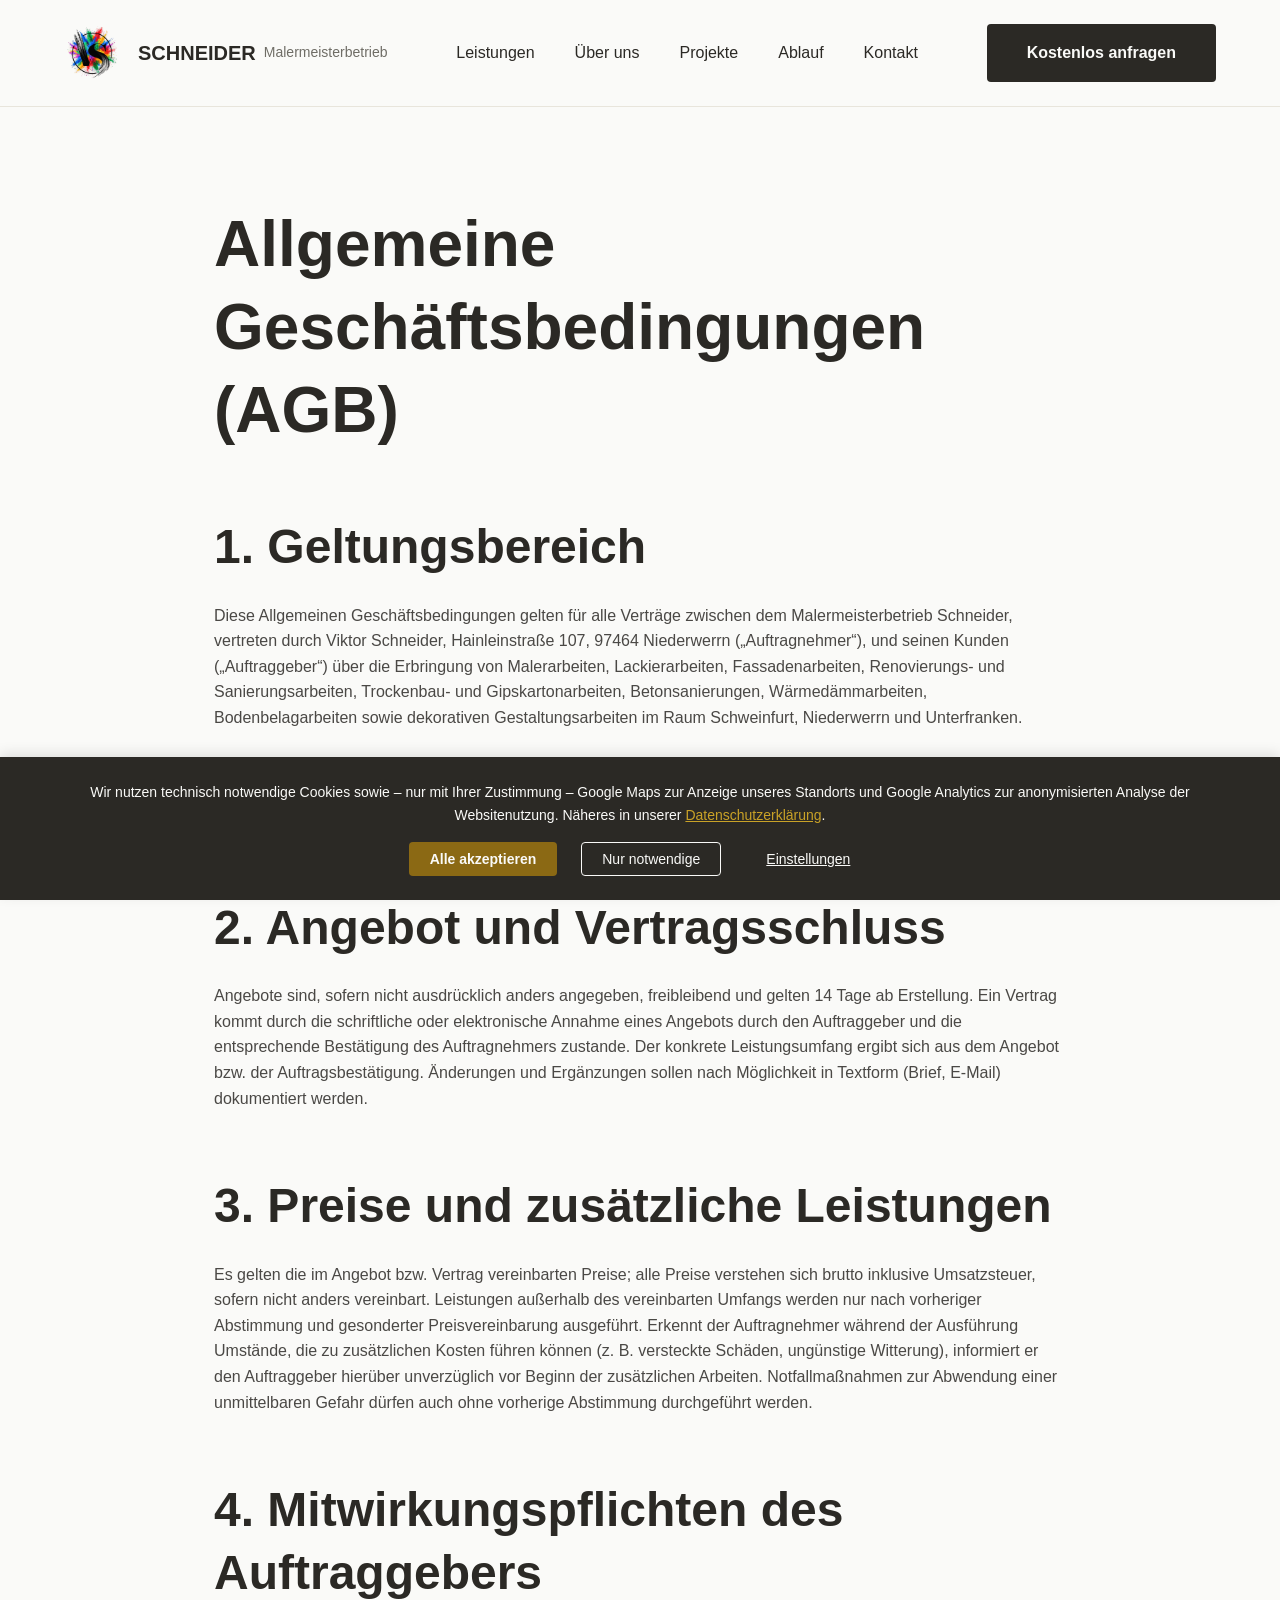
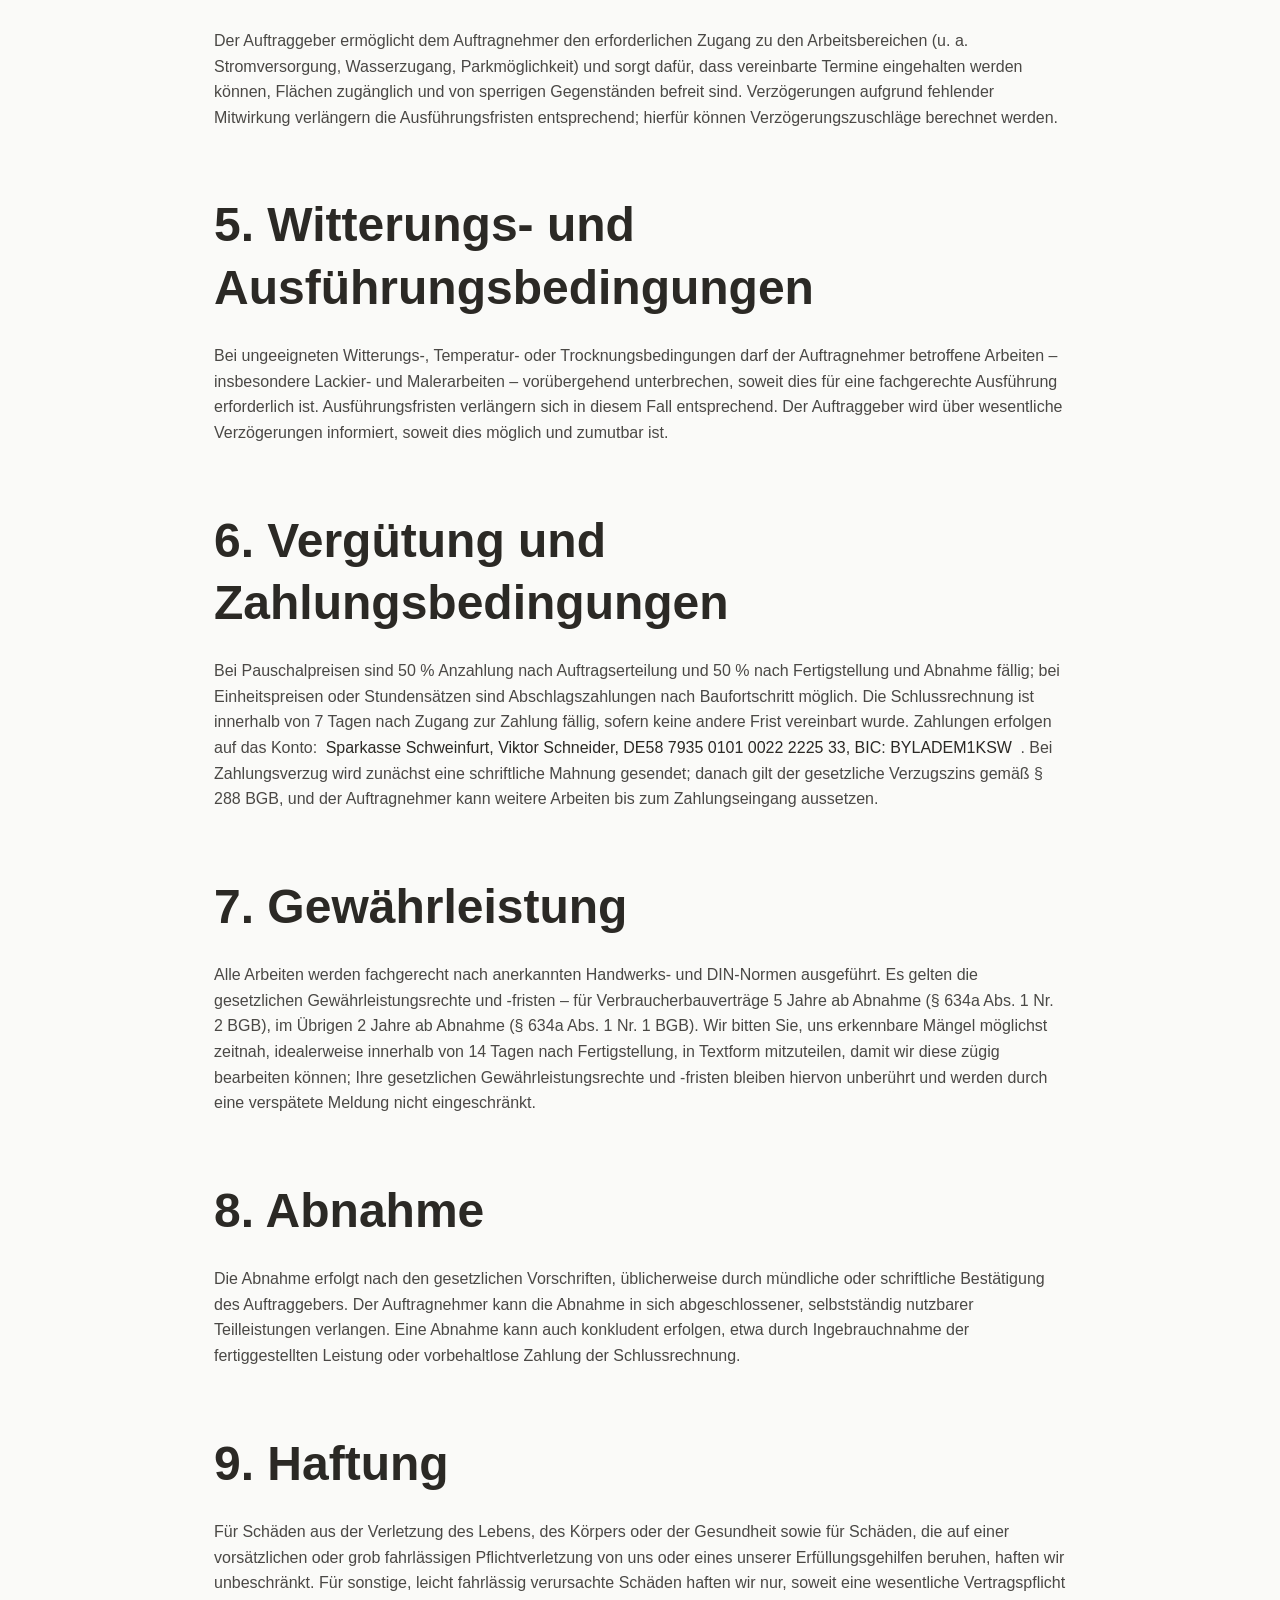
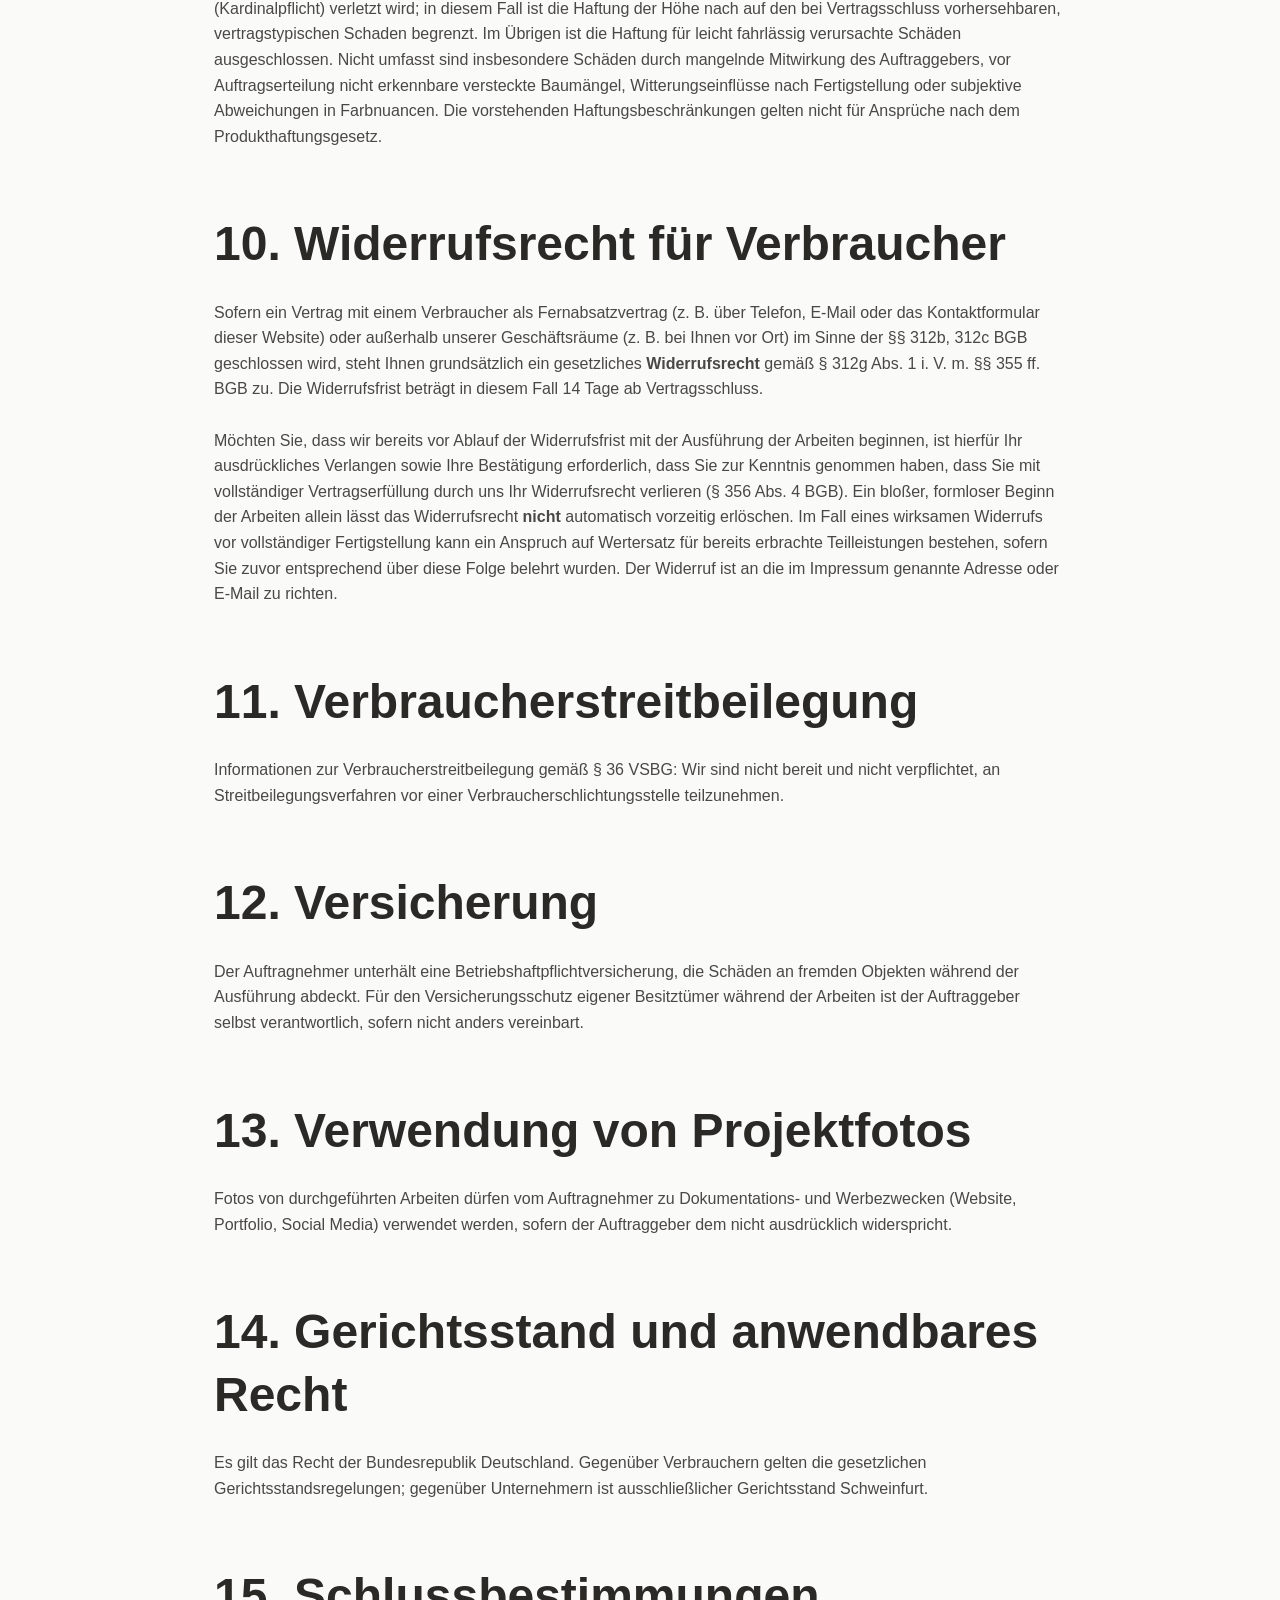
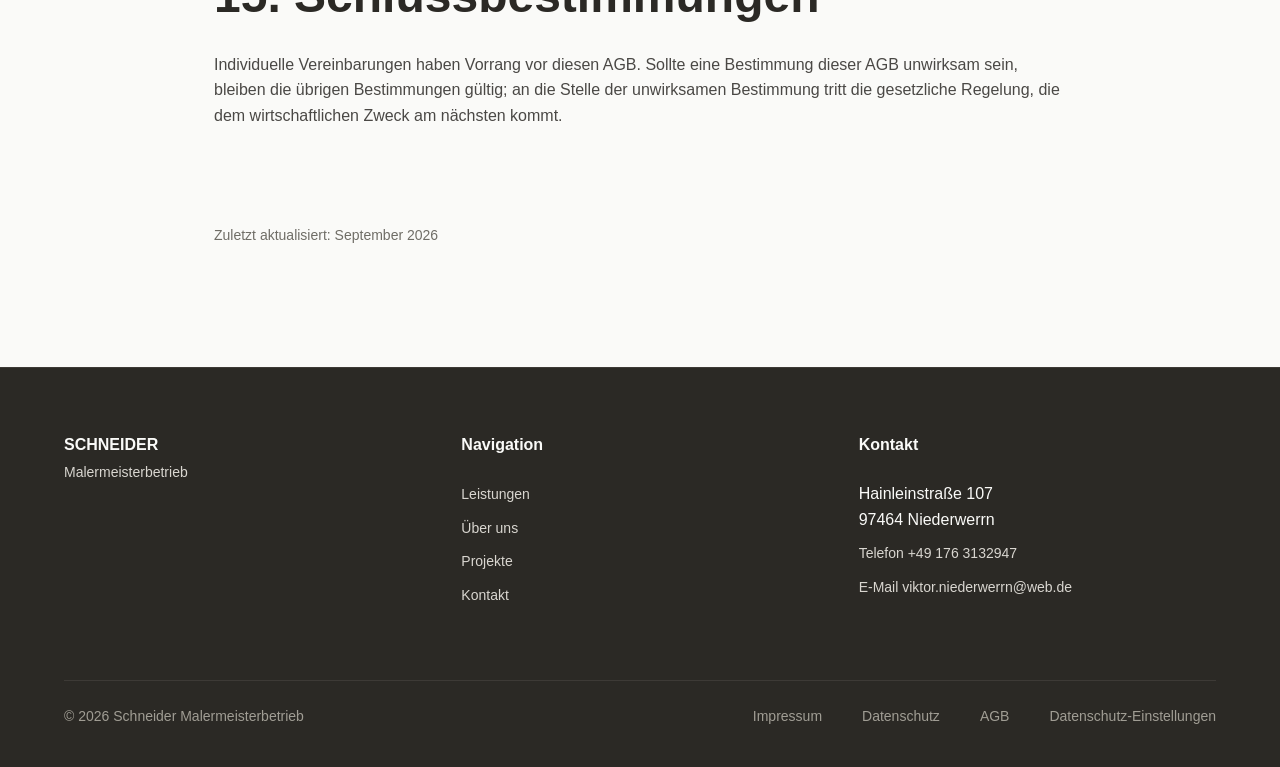
==== agb.html @ 645c7f22 "Add files via upload" ====
<!DOCTYPE html>
<html lang="de">
<head>
    <meta charset="UTF-8">
    <meta name="viewport" content="width=device-width, initial-scale=1.0">
    <title>Allgemeine Geschäftsbedingungen (AGB) – Malermeisterbetrieb Schneider</title>
    <meta name="description" content="Allgemeine Geschäftsbedingungen (AGB) des Malermeisterbetriebs Schneider für Malerarbeiten und Renovierungen.">
    <meta name="robots" content="index, follow">
    <link rel="canonical" href="https://schneider-renovierungen.de/agb.html">
    <link rel="icon" type="image/png" href="images/logo.png">

    <!-- Open Graph -->
    <meta property="og:type" content="website">
    <meta property="og:locale" content="de_DE">
    <meta property="og:site_name" content="Malermeisterbetrieb Schneider">
    <meta property="og:title" content="Allgemeine Geschäftsbedingungen (AGB) – Malermeisterbetrieb Schneider">
    <meta property="og:description" content="Allgemeine Geschäftsbedingungen (AGB) des Malermeisterbetriebs Schneider für Malerarbeiten und Renovierungen.">
    <meta property="og:url" content="https://schneider-renovierungen.de/agb.html">

    <link rel="stylesheet" href="css/style.css">
    <script src="js/consent.js" defer></script>
    <script src="js/main.js" defer></script>
</head>
<body id="top">
    <a class="skip-link" href="#main">Zum Inhalt springen</a>

    <!-- COOKIE / CONSENT BANNER -->
    <section id="cookieBanner" class="cookie-banner" aria-label="Datenschutz-Hinweis" hidden>
        <div class="cookie-banner__inner">
            <p>
                Wir nutzen technisch notwendige Cookies sowie – nur mit Ihrer Zustimmung – Google Maps zur Anzeige unseres Standorts und Google Analytics zur anonymisierten Analyse der Websitenutzung. Näheres in unserer
                <a href="datenschutz.html">Datenschutzerklärung</a>.
            </p>
            <div class="cookie-banner__actions">
                <button type="button" class="consent-btn consent-btn--primary" data-consent="accept-all">Alle akzeptieren</button>
                <button type="button" class="consent-btn consent-btn--outline" data-consent="necessary">Nur notwendige</button>
                <button type="button" class="consent-btn consent-btn--link" data-consent="settings">Einstellungen</button>
            </div>
        </div>
    </section>

    <div class="scroll-progress" id="scrollProgress" aria-hidden="true"></div>

    <!-- HEADER / NAVIGATION -->
    <header class="site-header">
        <div class="container">
            <nav aria-label="Hauptnavigation">
                <a class="logo" href="index.html">
                    <img src="images/logo.png" alt="" width="56" height="56" decoding="async">
                    <span class="logo-main">SCHNEIDER</span>
                    <span class="logo-sub">Malermeisterbetrieb</span>
                </a>
                <ul class="nav-links" id="navLinks">
                    <li><a href="index.html#leistungen">Leistungen</a></li>
                    <li><a href="index.html#about">Über uns</a></li>
                    <li><a href="index.html#portfolio">Projekte</a></li>
                    <li><a href="index.html#process">Ablauf</a></li>
                    <li><a href="index.html#kontakt">Kontakt</a></li>
                </ul>
                <a class="cta-button" href="index.html#kontaktformular">Kostenlos anfragen</a>
                <button class="hamburger" type="button" aria-label="Menü öffnen" aria-expanded="false" aria-controls="navLinks">
                    <span></span>
                    <span></span>
                    <span></span>
                </button>
            </nav>
        </div>
    </header>

    <main id="main">
        <section id="agb" class="legal-page" aria-labelledby="agb-title">
                        <div class="container legal-container">
                            <h2 class="legal-title" id="agb-title">Allgemeine Geschäftsbedingungen (AGB)</h2>

                            <h3 class="legal-heading">1. Geltungsbereich</h3>
                            <p>
                                Diese Allgemeinen Geschäftsbedingungen gelten für alle Verträge zwischen dem Malermeisterbetrieb Schneider, vertreten durch Viktor Schneider, Hainleinstraße 107, 97464 Niederwerrn („Auftragnehmer“), und seinen Kunden („Auftraggeber“) über die Erbringung von Malerarbeiten, Lackierarbeiten, Fassadenarbeiten, Renovierungs- und Sanierungsarbeiten, Trockenbau- und Gipskartonarbeiten, Betonsanierungen, Wärmedämmarbeiten, Bodenbelagarbeiten sowie dekorativen Gestaltungsarbeiten im Raum Schweinfurt, Niederwerrn und Unterfranken.<br><br>
                                Individuelle Vereinbarungen im Angebot, Auftrag oder Vertrag haben Vorrang vor diesen AGB. Zwingende gesetzliche Vorschriften, insbesondere verbraucherschützende Regelungen und die besonderen Vorschriften für Verbraucherbauverträge (§§ 650i ff. BGB), bleiben unberührt.
                            </p>

                            <h3 class="legal-heading">2. Angebot und Vertragsschluss</h3>
                            <p>
                                Angebote sind, sofern nicht ausdrücklich anders angegeben, freibleibend und gelten 14 Tage ab Erstellung. Ein Vertrag kommt durch die schriftliche oder elektronische Annahme eines Angebots durch den Auftraggeber und die entsprechende Bestätigung des Auftragnehmers zustande. Der konkrete Leistungsumfang ergibt sich aus dem Angebot bzw. der Auftragsbestätigung. Änderungen und Ergänzungen sollen nach Möglichkeit in Textform (Brief, E-Mail) dokumentiert werden.
                            </p>

                            <h3 class="legal-heading">3. Preise und zusätzliche Leistungen</h3>
                            <p>
                                Es gelten die im Angebot bzw. Vertrag vereinbarten Preise; alle Preise verstehen sich brutto inklusive Umsatzsteuer, sofern nicht anders vereinbart. Leistungen außerhalb des vereinbarten Umfangs werden nur nach vorheriger Abstimmung und gesonderter Preisvereinbarung ausgeführt. Erkennt der Auftragnehmer während der Ausführung Umstände, die zu zusätzlichen Kosten führen können (z. B. versteckte Schäden, ungünstige Witterung), informiert er den Auftraggeber hierüber unverzüglich vor Beginn der zusätzlichen Arbeiten. Notfallmaßnahmen zur Abwendung einer unmittelbaren Gefahr dürfen auch ohne vorherige Abstimmung durchgeführt werden.
                            </p>

                            <h3 class="legal-heading">4. Mitwirkungspflichten des Auftraggebers</h3>
                            <p>
                                Der Auftraggeber ermöglicht dem Auftragnehmer den erforderlichen Zugang zu den Arbeitsbereichen (u. a. Stromversorgung, Wasserzugang, Parkmöglichkeit) und sorgt dafür, dass vereinbarte Termine eingehalten werden können, Flächen zugänglich und von sperrigen Gegenständen befreit sind. Verzögerungen aufgrund fehlender Mitwirkung verlängern die Ausführungsfristen entsprechend; hierfür können Verzögerungszuschläge berechnet werden.
                            </p>

                            <h3 class="legal-heading">5. Witterungs- und Ausführungsbedingungen</h3>
                            <p>
                                Bei ungeeigneten Witterungs-, Temperatur- oder Trocknungsbedingungen darf der Auftragnehmer betroffene Arbeiten – insbesondere Lackier- und Malerarbeiten – vorübergehend unterbrechen, soweit dies für eine fachgerechte Ausführung erforderlich ist. Ausführungsfristen verlängern sich in diesem Fall entsprechend. Der Auftraggeber wird über wesentliche Verzögerungen informiert, soweit dies möglich und zumutbar ist.
                            </p>

                            <h3 class="legal-heading">6. Vergütung und Zahlungsbedingungen</h3>
                            <p>
                                Bei Pauschalpreisen sind 50 % Anzahlung nach Auftragserteilung und 50 % nach Fertigstellung und Abnahme fällig; bei Einheitspreisen oder Stundensätzen sind Abschlagszahlungen nach Baufortschritt möglich. Die Schlussrechnung ist innerhalb von 7 Tagen nach Zugang zur Zahlung fällig, sofern keine andere Frist vereinbart wurde. Zahlungen erfolgen auf das Konto: <span class="legal-fill"> Sparkasse Schweinfurt, Viktor Schneider, DE58 7935 0101 0022 2225 33, BIC: BYLADEM1KSW </span>. Bei Zahlungsverzug wird zunächst eine schriftliche Mahnung gesendet; danach gilt der gesetzliche Verzugszins gemäß § 288 BGB, und der Auftragnehmer kann weitere Arbeiten bis zum Zahlungseingang aussetzen.
                            </p>

                            <h3 class="legal-heading">7. Gewährleistung</h3>
                            <p>
                                Alle Arbeiten werden fachgerecht nach anerkannten Handwerks- und DIN-Normen ausgeführt. Es gelten die gesetzlichen Gewährleistungsrechte und -fristen – für Verbraucherbauverträge 5 Jahre ab Abnahme (§ 634a Abs. 1 Nr. 2 BGB), im Übrigen 2 Jahre ab Abnahme (§ 634a Abs. 1 Nr. 1 BGB). Wir bitten Sie, uns erkennbare Mängel möglichst zeitnah, idealerweise innerhalb von 14 Tagen nach Fertigstellung, in Textform mitzuteilen, damit wir diese zügig bearbeiten können; Ihre gesetzlichen Gewährleistungsrechte und -fristen bleiben hiervon unberührt und werden durch eine verspätete Meldung nicht eingeschränkt.
                            </p>

                            <h3 class="legal-heading">8. Abnahme</h3>
                            <p>
                                Die Abnahme erfolgt nach den gesetzlichen Vorschriften, üblicherweise durch mündliche oder schriftliche Bestätigung des Auftraggebers. Der Auftragnehmer kann die Abnahme in sich abgeschlossener, selbstständig nutzbarer Teilleistungen verlangen. Eine Abnahme kann auch konkludent erfolgen, etwa durch Ingebrauchnahme der fertiggestellten Leistung oder vorbehaltlose Zahlung der Schlussrechnung.
                            </p>

                            <h3 class="legal-heading">9. Haftung</h3>
                            <p>
                                Für Schäden aus der Verletzung des Lebens, des Körpers oder der Gesundheit sowie für Schäden, die auf einer vorsätzlichen oder grob fahrlässigen Pflichtverletzung von uns oder eines unserer Erfüllungsgehilfen beruhen, haften wir unbeschränkt. Für sonstige, leicht fahrlässig verursachte Schäden haften wir nur, soweit eine wesentliche Vertragspflicht (Kardinalpflicht) verletzt wird; in diesem Fall ist die Haftung der Höhe nach auf den bei Vertragsschluss vorhersehbaren, vertragstypischen Schaden begrenzt. Im Übrigen ist die Haftung für leicht fahrlässig verursachte Schäden ausgeschlossen. Nicht umfasst sind insbesondere Schäden durch mangelnde Mitwirkung des Auftraggebers, vor Auftragserteilung nicht erkennbare versteckte Baumängel, Witterungseinflüsse nach Fertigstellung oder subjektive Abweichungen in Farbnuancen. Die vorstehenden Haftungsbeschränkungen gelten nicht für Ansprüche nach dem Produkthaftungsgesetz.
                            </p>

                            <h3 class="legal-heading">10. Widerrufsrecht für Verbraucher</h3>
                            <p>
                                Sofern ein Vertrag mit einem Verbraucher als Fernabsatzvertrag (z. B. über Telefon, E-Mail oder das Kontaktformular dieser Website) oder außerhalb unserer Geschäftsräume (z. B. bei Ihnen vor Ort) im Sinne der §§ 312b, 312c BGB geschlossen wird, steht Ihnen grundsätzlich ein gesetzliches <strong>Widerrufsrecht</strong> gemäß § 312g Abs. 1 i. V. m. §§ 355 ff. BGB zu. Die Widerrufsfrist beträgt in diesem Fall 14 Tage ab Vertragsschluss.<br><br>
                                Möchten Sie, dass wir bereits vor Ablauf der Widerrufsfrist mit der Ausführung der Arbeiten beginnen, ist hierfür Ihr ausdrückliches Verlangen sowie Ihre Bestätigung erforderlich, dass Sie zur Kenntnis genommen haben, dass Sie mit vollständiger Vertragserfüllung durch uns Ihr Widerrufsrecht verlieren (§ 356 Abs. 4 BGB). Ein bloßer, formloser Beginn der Arbeiten allein lässt das Widerrufsrecht <strong>nicht</strong> automatisch vorzeitig erlöschen. Im Fall eines wirksamen Widerrufs vor vollständiger Fertigstellung kann ein Anspruch auf Wertersatz für bereits erbrachte Teilleistungen bestehen, sofern Sie zuvor entsprechend über diese Folge belehrt wurden. Der Widerruf ist an die im Impressum genannte Adresse oder E-Mail zu richten.
                            </p>

                            <h3 class="legal-heading">11. Verbraucherstreitbeilegung</h3>
                            <p>
                                Informationen zur Verbraucherstreitbeilegung gemäß § 36 VSBG: Wir sind nicht bereit und nicht verpflichtet, an Streitbeilegungsverfahren vor einer Verbraucherschlichtungsstelle teilzunehmen.
                            </p>

                            <h3 class="legal-heading">12. Versicherung</h3>
                            <p>
                                Der Auftragnehmer unterhält eine Betriebshaftpflichtversicherung, die Schäden an fremden Objekten während der Ausführung abdeckt. Für den Versicherungsschutz eigener Besitztümer während der Arbeiten ist der Auftraggeber selbst verantwortlich, sofern nicht anders vereinbart.
                            </p>

                            <h3 class="legal-heading">13. Verwendung von Projektfotos</h3>
                            <p>
                                Fotos von durchgeführten Arbeiten dürfen vom Auftragnehmer zu Dokumentations- und Werbezwecken (Website, Portfolio, Social Media) verwendet werden, sofern der Auftraggeber dem nicht ausdrücklich widerspricht.
                            </p>

                            <h3 class="legal-heading">14. Gerichtsstand und anwendbares Recht</h3>
                            <p>
                                Es gilt das Recht der Bundesrepublik Deutschland. Gegenüber Verbrauchern gelten die gesetzlichen Gerichtsstandsregelungen; gegenüber Unternehmern ist ausschließlicher Gerichtsstand Schweinfurt.
                            </p>

                            <h3 class="legal-heading">15. Schlussbestimmungen</h3>
                            <p>
                                Individuelle Vereinbarungen haben Vorrang vor diesen AGB. Sollte eine Bestimmung dieser AGB unwirksam sein, bleiben die übrigen Bestimmungen gültig; an die Stelle der unwirksamen Bestimmung tritt die gesetzliche Regelung, die dem wirtschaftlichen Zweck am nächsten kommt.
                            </p>

                            <p class="legal-updated">
                                Zuletzt aktualisiert: September 2026
                            </p>
                        </div>
        </section>
    </main>

    <!-- FOOTER -->
    <footer class="site-footer">
        <div class="container">
            <div class="footer-content">
                <div class="footer-section">
                    <div class="footer-brand">
                        <div class="footer-brand-name">SCHNEIDER</div>
                        <div class="footer-brand-sub">Malermeisterbetrieb</div>
                    </div>
                </div>
                <nav class="footer-section" aria-label="Footer-Navigation">
                    <h3 class="footer-heading">Navigation</h3>
                    <ul>
                        <li><a href="index.html#leistungen">Leistungen</a></li>
                        <li><a href="index.html#about">Über uns</a></li>
                        <li><a href="index.html#portfolio">Projekte</a></li>
                        <li><a href="index.html#kontakt">Kontakt</a></li>
                    </ul>
                </nav>
                <div class="footer-section">
                    <h3 class="footer-heading">Kontakt</h3>
                    <ul>
                        <li>Hainleinstraße 107<br>97464 Niederwerrn</li>
                        <li><a href="tel:+491763132947">Telefon +49 176 3132947</a></li>
                        <li><a href="mailto:viktor.niederwerrn@web.de">E-Mail viktor.niederwerrn@web.de</a></li>
                    </ul>
                </div>
            </div>
            <div class="footer-bottom">
                <div>&copy; <span data-year>2026</span> Schneider Malermeisterbetrieb</div>
                <div class="footer-links">
                    <a href="impressum.html">Impressum</a>
                    <a href="datenschutz.html">Datenschutz</a>
                    <a href="agb.html" aria-current="page">AGB</a>
                    <button type="button" class="footer-link-btn" data-consent="settings">Datenschutz-Einstellungen</button>
                </div>
            </div>
        </div>
    </footer>

    <!-- MOBILE STICKY CTA -->
    <div class="mobile-sticky-cta">
        <a class="btn-primary" href="tel:+491763132947">☎ Anrufen</a>
        <a class="btn-secondary" href="index.html#kontaktformular">Anfragen</a>
    </div>

    <dialog id="consentSettings" class="consent-dialog" aria-labelledby="consentSettingsTitle">
        <h2 id="consentSettingsTitle" class="dialog-title">Datenschutz-Einstellungen</h2>
        <p>Hier können Sie festlegen, welche Dienste diese Website laden darf. Notwendige Cookies sind für den Betrieb der Website erforderlich und können nicht deaktiviert werden.</p>

        <label class="consent-row">
            <span>
                <strong>Notwendig</strong>
                <span class="consent-row-desc">Für den Betrieb der Website erforderlich.</span>
            </span>
            <input type="checkbox" checked disabled>
        </label>

        <label class="consent-row">
            <span>
                <strong>Google Maps</strong>
                <span class="consent-row-desc">Zeigt eine interaktive Karte an; überträgt Daten an Google.</span>
            </span>
            <input type="checkbox" id="consentMapsCheckbox">
        </label>

        <label class="consent-row">
            <span>
                <strong>Google Analytics</strong>
                <span class="consent-row-desc">Anonymisierte Statistik zur Websitenutzung; überträgt Daten an Google.</span>
            </span>
            <input type="checkbox" id="consentAnalyticsCheckbox">
        </label>

        <div class="dialog-actions">
            <button type="button" class="consent-btn consent-btn--ghost" data-consent="cancel">Abbrechen</button>
            <button type="button" class="consent-btn consent-btn--primary" data-consent="save">Auswahl speichern</button>
        </div>
    </dialog>
</body>
</html>
---- css/style.css ----
/* ==========================================================================
   Malermeisterbetrieb Schneider — style.css

   1  Design tokens
   2  Base / reset
   3  Layout & utilities
   4  Buttons
   5  Header & navigation
   6  Sections (hero → faq)
   7  Contact form
   8  Consent banner, dialogs (consent + legal)
   9  Footer & mobile CTA
   10 Motion (keyframes, scroll reveal)
   11 Responsive: 1024 → 768 → 600 → 380
   12 Reduced motion
   ========================================================================== */


/* 1 — DESIGN TOKENS
   ========================================================================== */

:root {
    /* Colors */
    --color-white: #FAFAF8;
    --color-off-white: #F5F3F0;
    --color-beige: #E8E5DC;
    --color-gray-light: #D9D6D0;
    --color-gray-medium: #6F6D66;      /* was #8B8980 — darkened for WCAG AA (4.5:1) */
    --color-gray-on-dark: #A09D94;     /* secondary text on anthracite (AA) */
    --color-gray-dark: #4A4845;
    --color-anthracite: #2B2925;
    --color-accent: #8B6914;
    --color-accent-light: #C9A227;     /* accent on dark backgrounds (AA) */
    --accent-rgb: 184, 134, 11;        /* tint overlays / glows */
    --color-text: #2B2925;
    --color-text-light: #4A4845;
    --color-border: #E8E5DC;
    --color-error: #B00020;

    /* Typography */
    --font-primary: -apple-system, BlinkMacSystemFont, "Segoe UI", "Roboto", "Oxygen", "Ubuntu", "Cantarell", "Fira Sans", "Droid Sans", "Helvetica Neue", sans-serif;
    --font-size-base: 16px;
    --font-size-xs: 12px;
    --font-size-sm: 14px;
    --font-size-md: 18px;
    --font-size-lg: 20px;
    --font-size-xl: 24px;
    /* Fluid sizes (replace the former per-breakpoint h1/h2/h3 patches) */
    --fs-hero:  clamp(22px, 6.5vw - 2px, 64px);
    --fs-title: clamp(1.5rem, 0.2rem + 5.6vw, 4rem);
    --fs-h2:    clamp(1.25rem, 0.3rem + 4.1vw, 3rem);
    --fs-h3:    clamp(1rem, 0.52rem + 2vw, 1.5rem);
    --line-height-tight: 1.3;
    --line-height-normal: 1.6;
    --line-height-relaxed: 1.8;

    /* Spacing */
    --spacing-xs: 8px;
    --spacing-sm: 16px;
    --spacing-md: 24px;
    --spacing-lg: 40px;
    --spacing-xl: 64px;
    --spacing-2xl: 96px;

    /* Shadows, radius, motion */
    --shadow-sm: 0 2px 8px rgba(43, 41, 37, 0.08);
    --shadow-md: 0 4px 16px rgba(43, 41, 37, 0.12);
    --shadow-lg: 0 8px 32px rgba(43, 41, 37, 0.15);
    --radius: 4px;
    --ease-spring: cubic-bezier(0.34, 1.56, 0.64, 1);

    /* Layers */
    --z-sticky-cta: 999;
    --z-header: 1000;
    --z-progress: 1001;
    --z-banner: 1002;

    /* Height of the sticky header when anchors are followed */
    --header-offset: 96px;
}


/* 2 — BASE / RESET
   ========================================================================== */

* {
    margin: 0;
    padding: 0;
    box-sizing: border-box;
}

html {
    scroll-behavior: smooth;                 /* all in-page anchors — no JS needed */
    scroll-padding-top: var(--header-offset);
}

/* Lock page scroll while any modal dialog is open */
html:has(dialog[open]) {
    overflow: hidden;
}

[hidden] {
    display: none !important;
}

body {
    font-family: var(--font-primary);
    font-size: var(--font-size-base);
    line-height: var(--line-height-normal);
    color: var(--color-text);
    background-color: var(--color-white);
    -webkit-font-smoothing: antialiased;
    -moz-osx-font-smoothing: grayscale;
}

a {
    color: inherit;
    text-decoration: none;
    transition: color 0.3s ease;
}

button {
    font-family: var(--font-primary);
    cursor: pointer;
    border: none;
    background: none;
}

/* Keyboard focus only (replaces the old JS focus-outline handlers) */
:focus-visible {
    outline: 2px solid var(--color-accent);
    outline-offset: 2px;
}

.section.dark :focus-visible,
.cookie-banner :focus-visible,
.site-footer :focus-visible {
    outline-color: var(--color-accent-light);
}

.skip-link {
    position: absolute;
    top: -100px;
    left: var(--spacing-sm);
    z-index: 2000;
    padding: 8px 16px;
    border-radius: var(--radius);
    background: var(--color-anthracite);
    color: var(--color-white);
}

.skip-link:focus {
    top: var(--spacing-sm);
}


/* 3 — LAYOUT & UTILITIES
   ========================================================================== */

.container {
    max-width: 1200px;
    margin: 0 auto;
    padding: 0 var(--spacing-md);
}

.section {
    padding: var(--spacing-2xl) 0;
}

.section.dark {
    background-color: var(--color-anthracite);
    color: var(--color-white);
}

.section.light-gray {
    background-color: var(--color-off-white);
}

.section-header {
    max-width: 700px;
    margin: 0 auto var(--spacing-2xl);
    text-align: center;
}

.section-header--full {
    max-width: none;
}

.eyebrow {
    display: block;
    margin-bottom: var(--spacing-md);
    font-size: var(--font-size-sm);
    font-weight: 600;
    letter-spacing: 1.5px;
    text-transform: uppercase;
    color: var(--color-gray-medium);
}

h1, h2, h3 {
    margin-bottom: var(--spacing-md);
    font-weight: 700;
    line-height: var(--line-height-tight);
}

h1 { font-size: var(--fs-title); }
h2 { font-size: var(--fs-h2); }
h3 { font-size: var(--fs-h3); }

p {
    margin-bottom: var(--spacing-md);
    color: var(--color-text-light);
}

/* Screenreader-only text */
.visually-hidden {
    position: absolute;
    width: 1px;
    height: 1px;
    margin: -1px;
    padding: 0;
    overflow: hidden;
    clip: rect(0, 0, 0, 0);
    white-space: nowrap;
    border: 0;
}

.form-checkbox a,
.form-info a,
.map-consent a {
    text-decoration: underline;
    text-underline-offset: 2px;
}


/* 4 — BUTTONS
   ========================================================================== */

.btn-primary,
.btn-secondary,
.cta-button,
.form-button {
    display: inline-block;
    border-radius: var(--radius);
    font-size: var(--font-size-base);
    font-weight: 600;
    white-space: nowrap;
    transition: background-color 0.3s ease, color 0.3s ease, border-color 0.3s ease,
                box-shadow 0.3s ease, transform 0.3s ease;
}

.btn-primary,
.btn-secondary {
    padding: 14px 40px;
    overflow: hidden;                        /* keeps the original line-box spacing below inline buttons */
    white-space: normal;
}

.btn-primary,
.cta-button,
.form-button {
    background-color: var(--color-anthracite);
    color: var(--color-white);
}

.btn-primary {
    box-shadow: var(--shadow-md);
}

.btn-primary:hover {
    background-color: var(--color-gray-dark);
    box-shadow: var(--shadow-lg);
    transform: translateY(-2px);
}

.btn-secondary {
    border: 2px solid var(--color-text);
    background-color: transparent;
    color: var(--color-text);
}

.btn-secondary:hover {
    background-color: var(--color-text);
    color: var(--color-white);
}

.cta-button {
    padding: var(--spacing-sm) var(--spacing-lg);
}

.cta-button:hover,
.form-button:hover:not(:disabled) {
    background-color: var(--color-gray-dark);
    box-shadow: var(--shadow-md);
    transform: translateY(-2px);
}

/* Buttons inside the dark CTA section */
.cta-section .btn-primary {
    background-color: var(--color-accent);
    color: var(--color-white);
}

.cta-section .btn-secondary {
    border-color: var(--color-white);
    color: var(--color-white);
}

.cta-section .btn-secondary:hover {
    background-color: var(--color-white);
    color: var(--color-anthracite);
}


/* 5 — HEADER & NAVIGATION
   ========================================================================== */

.scroll-progress {
    position: fixed;
    top: 0;
    left: 0;
    z-index: var(--z-progress);
    width: 100%;
    height: 3px;
    background: var(--color-accent);
    transform: scaleX(0);
    transform-origin: left;
    pointer-events: none;
}

.site-header {
    position: sticky;
    top: 0;
    z-index: var(--z-header);
    padding: var(--spacing-md) 0;
    border-bottom: 1px solid var(--color-border);
    background-color: rgba(250, 250, 248, 0.95);
    backdrop-filter: blur(10px);
    transition: padding 0.3s ease, background-color 0.3s ease, box-shadow 0.3s ease;
    animation: slideDown 0.6s var(--ease-spring);
}

.site-header.scrolled {
    padding: var(--spacing-sm) 0;
    background-color: rgba(250, 250, 248, 0.98);
    box-shadow: var(--shadow-sm);
}

.site-header nav {
    display: flex;
    align-items: center;
    justify-content: space-between;
}

.logo {
    display: flex;
    flex: 0 0 auto;
    align-items: center;
    gap: 8px;
    font-size: var(--font-size-lg);
    font-weight: 700;
    line-height: 1.2;
    animation: slideInLeft 0.7s var(--ease-spring);
}

.logo img {
    width: 56px;
    height: 56px;
    margin-right: 10px;
    border-radius: 50%;
    object-fit: contain;
    transition: transform 0.4s var(--ease-spring);
}

.logo:hover img {
    transform: scale(1.15) rotate(5deg);
}

.logo-main {
    display: block;
    font-size: var(--font-size-lg);
    color: var(--color-text);
}

.logo-sub {
    display: block;
    font-size: var(--font-size-sm);
    font-weight: 400;
    color: var(--color-gray-medium);
}

.nav-links {
    display: flex;
    flex: 1;
    align-items: center;
    justify-content: center;
    gap: var(--spacing-lg);
    list-style: none;
}

.nav-links a {
    position: relative;
    font-weight: 500;
    color: var(--color-text);
    transition: color 0.2s ease;
}

.nav-links a:hover {
    color: var(--color-accent);
}

.nav-links a::after {
    content: '';
    position: absolute;
    bottom: -4px;
    left: 0;
    width: 0;
    height: 2px;
    background-color: var(--color-accent);
    transition: width 0.3s ease;
}

.nav-links a:hover::after {
    width: 100%;
}

.hamburger {
    display: none;
    flex-direction: column;
    justify-content: center;
    gap: 6px;
    width: 28px;
    height: 24px;
    padding: 0;
}

.hamburger span {
    width: 100%;
    height: 2px;
    border-radius: 2px;
    background-color: var(--color-text);
    transition: transform 0.3s ease, opacity 0.3s ease;
}

.hamburger[aria-expanded="true"] span:nth-child(1) { transform: translateY(8px) rotate(45deg); }
.hamburger[aria-expanded="true"] span:nth-child(2) { opacity: 0; }
.hamburger[aria-expanded="true"] span:nth-child(3) { transform: translateY(-8px) rotate(-45deg); }


/* 6 — SECTIONS
   ========================================================================== */

/* Hero */
.hero {
    position: relative;
    display: flex;
    align-items: center;
    justify-content: center;
    height: 100vh;
    height: 100svh;
    min-height: 600px;
    overflow: hidden;
    background: var(--color-white);
}

.hero-image {
    position: absolute;
    inset: 0;
    z-index: 0;
    width: 100%;
    height: 100%;
    object-fit: cover;
}

.hero::after {                               /* light tint over the photo */
    content: '';
    position: absolute;
    inset: 0;
    z-index: 0;
    background: linear-gradient(135deg, rgba(245, 243, 240, 0.4) 0%, rgba(232, 229, 220, 0.5) 100%);
}

.hero-content {
    position: relative;
    z-index: 2;
    max-width: 800px;
    margin: 0 auto;
    padding: 0 var(--spacing-md);
    text-align: center;
}

.hero .eyebrow {
    color: var(--color-accent);
}

.hero h1 {
    margin-bottom: var(--spacing-lg);
    font-size: var(--fs-hero);
    line-height: 1.2;
    color: var(--color-anthracite);
}

.hero-subheading {
    max-width: 600px;
    margin: 0 auto var(--spacing-xl);
    font-size: var(--font-size-md);
    line-height: var(--line-height-relaxed);
}

.hero-buttons {
    display: flex;
    flex-wrap: wrap;
    justify-content: center;
    gap: var(--spacing-md);
    margin-bottom: var(--spacing-xl);
}

/* Trust bar */
.trust-bar {
    padding: var(--spacing-lg) 0;
    border-bottom: 1px solid var(--color-border);
    background-color: var(--color-white);
}

.trust-bar-content {
    display: grid;
    grid-template-columns: repeat(auto-fit, minmax(150px, 1fr));
    align-items: center;
    gap: var(--spacing-md);
    text-align: center;
}

.trust-bar-item {
    font-size: var(--font-size-sm);
    font-weight: 500;
    color: var(--color-gray-medium);
}

.trust-bar-item::before {
    content: '◆';
    margin-right: 8px;
    font-size: 6px;
    color: var(--color-accent);
}

/* Intro */
.intro {
    max-width: 800px;
    margin: 0 auto;
    text-align: center;
}

.intro p {
    font-size: var(--font-size-lg);
    line-height: var(--line-height-relaxed);
}

.intro .btn-primary {
    margin-top: var(--spacing-lg);
}

/* Services */
.services-grid {
    display: grid;
    grid-template-columns: repeat(auto-fit, minmax(280px, 1fr));
    gap: var(--spacing-lg);
    margin-bottom: var(--spacing-xl);
}

.service-card {
    position: relative;
    padding: var(--spacing-lg);
    overflow: hidden;
    border: 1px solid var(--color-border);
    border-bottom: 3px solid transparent;
    border-radius: var(--radius);
    background-color: var(--color-white);
    transition: border-color 0.4s var(--ease-spring), box-shadow 0.4s var(--ease-spring);
}

.service-card::before {                      /* accent line that sweeps in on hover */
    content: '';
    position: absolute;
    bottom: 0;
    left: 0;
    width: 0;
    height: 3px;
    background: var(--color-accent);
    transition: width 0.5s var(--ease-spring);
}

.service-card:hover {
    border-color: var(--color-accent);
    box-shadow: var(--shadow-lg);
}

.service-card:hover::before {
    width: 100%;
}

.service-card p {
    font-size: var(--font-size-sm);
    line-height: var(--line-height-relaxed);
}

.services-cta {
    text-align: center;
}

/* Visual performance */
.visual-performance {
    display: grid;
    grid-template-columns: 1fr 1fr;
    align-items: center;
    gap: var(--spacing-xl);
}

.visual-performance-image,
.about-image {
    width: 100%;
    overflow: hidden;
    border-radius: var(--radius);
    background: linear-gradient(135deg, var(--color-beige) 0%, var(--color-gray-light) 100%);
}

.visual-performance-image {
    height: 400px;
}

.visual-performance-image img,
.about-image img,
.portfolio-item img {
    width: 100%;
    height: 100%;
    object-fit: cover;
}

.visual-performance-content > p {
    margin-bottom: var(--spacing-lg);
}

.process-steps {
    display: flex;
    flex-direction: column;
    gap: var(--spacing-lg);
    margin-bottom: var(--spacing-lg);
}

.process-step {
    display: flex;
    gap: var(--spacing-md);
}

.process-step-number {
    flex: 0 0 40px;
    font-size: var(--font-size-xl);
    font-weight: 700;
    line-height: 1.2;
    color: var(--color-accent);
}

.process-step-text {
    flex: 1;
}

.process-step-text strong {
    display: block;
    margin-bottom: 4px;
    font-weight: 600;
    color: var(--color-text);
}

.process-step-text span {
    font-size: var(--font-size-sm);
    color: var(--color-text-light);
}

/* Benefits */
.benefits-grid {
    display: grid;
    grid-template-columns: repeat(auto-fit, minmax(250px, 1fr));
    gap: var(--spacing-lg);
}

.benefit-card {
    position: relative;
    padding: var(--spacing-lg);
    overflow: hidden;
    text-align: center;
}

.benefit-card::after {                       /* soft glow on hover */
    content: '';
    position: absolute;
    top: -50%;
    left: -50%;
    width: 200%;
    height: 200%;
    background: radial-gradient(circle, rgba(var(--accent-rgb), 0.2) 0%, transparent 70%);
    opacity: 0;
    transition: opacity 0.5s ease;
    pointer-events: none;
}

.benefit-card:hover {
    box-shadow: var(--shadow-lg);
}

.benefit-card:hover::after {
    opacity: 1;
}

.benefit-icon {
    display: flex;
    align-items: center;
    justify-content: center;
    width: 60px;
    height: 60px;
    margin: 0 auto var(--spacing-md);
    border-radius: var(--radius);
    background-color: var(--color-off-white);
    font-size: 32px;
    color: var(--color-accent);
}

.benefit-card h3,
.timeline-step h3 {
    margin-bottom: var(--spacing-sm);
}

.benefit-card p,
.timeline-step p {
    font-size: var(--font-size-sm);
    line-height: var(--line-height-relaxed);
}

/* Portfolio */
.portfolio-filters {
    display: flex;
    flex-wrap: wrap;
    justify-content: center;
    gap: var(--spacing-md);
    margin-bottom: var(--spacing-xl);
}

.filter-btn {
    position: relative;
    padding: 8px 20px;
    overflow: hidden;
    border: 1px solid var(--color-border);
    border-radius: var(--radius);
    background-color: var(--color-white);
    font-size: var(--font-size-sm);
    font-weight: 500;
    transition: background-color 0.4s ease, color 0.4s ease, border-color 0.4s ease;
}

.filter-btn::after {                         /* underline for hover / active */
    content: '';
    position: absolute;
    bottom: 0;
    left: 0;
    width: 100%;
    height: 2px;
    background: var(--color-accent);
    transform: scaleX(0);
    transform-origin: left;
    transition: transform 0.4s var(--ease-spring);
}

.filter-btn:hover {
    border-color: var(--color-accent);
    color: var(--color-accent);
}

.filter-btn.active {
    border-color: var(--color-text);
    background-color: var(--color-text);
    color: var(--color-white);
}

.filter-btn:hover::after,
.filter-btn.active::after {
    transform: scaleX(1);
}

.portfolio-grid {
    display: grid;
    grid-template-columns: repeat(auto-fit, minmax(250px, 1fr));
    gap: var(--spacing-md);
    margin-bottom: var(--spacing-xl);
}

.portfolio-item {
    position: relative;
    aspect-ratio: 1;
    overflow: hidden;
    border-radius: var(--radius);
    background-color: var(--color-off-white);
    transition: box-shadow 0.5s var(--ease-spring);
}

.portfolio-item::before {                    /* gold tint on hover */
    content: '';
    position: absolute;
    inset: 0;
    z-index: 2;
    background: linear-gradient(135deg, rgba(var(--accent-rgb), 0.3) 0%, transparent 50%);
    opacity: 0;
    transition: opacity 0.4s ease;
    pointer-events: none;
}

.portfolio-item img {
    transition: transform 0.3s ease;
}

.portfolio-item:hover {
    box-shadow: var(--shadow-lg);
}

.portfolio-item:hover::before {
    opacity: 1;
}

.portfolio-item:hover img {
    transform: scale(1.05);
}

.portfolio-item.is-entering {                /* re-played by the filter in main.js */
    animation: fadeInUp 0.5s ease-out calc(var(--i, 0) * 0.1s) backwards;
}

.portfolio-cta {
    padding: var(--spacing-lg) 0;
    border-top: 1px solid var(--color-border);
    text-align: center;
}

/* Timeline */
.timeline {
    display: grid;
    grid-template-columns: repeat(4, 1fr);
    gap: var(--spacing-lg);
}

.timeline-step {
    position: relative;
    overflow: hidden;
    text-align: center;
    transition: box-shadow 0.4s var(--ease-spring);
}

.timeline-step::before {
    content: '';
    position: absolute;
    inset: 0;
    background: linear-gradient(135deg, transparent 0%, rgba(var(--accent-rgb), 0.1) 50%, transparent 100%);
    opacity: 0;
    transition: opacity 0.5s ease;
    pointer-events: none;
}

.timeline-step:hover {
    box-shadow: var(--shadow-md);
}

.timeline-step:hover::before {
    opacity: 1;
}

.timeline-number {
    display: flex;
    align-items: center;
    justify-content: center;
    width: 60px;
    height: 60px;
    margin: 0 auto var(--spacing-md);
    border-radius: 50%;
    background-color: var(--color-anthracite);
    font-size: var(--font-size-xl);
    font-weight: 700;
    color: var(--color-white);
}

/* Region */
.region-header {
    margin-bottom: var(--spacing-lg);
    text-align: center;
}

.region-locations {
    display: grid;
    grid-template-columns: repeat(auto-fit, minmax(150px, 1fr));
    gap: var(--spacing-md);
    margin-bottom: var(--spacing-lg);
    text-align: center;
}

.region-location {
    padding: var(--spacing-md);
    border-radius: var(--radius);
    background-color: var(--color-off-white);
    font-weight: 500;
}

/* About */
.about {
    display: grid;
    grid-template-columns: 1fr 1fr;
    align-items: center;
    gap: var(--spacing-xl);
}

.about-image {
    aspect-ratio: 1;
}

.about-content > p {
    line-height: var(--line-height-relaxed);
}

.about-highlight {
    margin-top: var(--spacing-lg);
    padding: var(--spacing-md) var(--spacing-lg);
    border-left: 4px solid var(--color-accent);
    background: linear-gradient(135deg, var(--color-off-white) 0%, rgba(var(--accent-rgb), 0.1) 100%);
    font-style: italic;
    font-weight: 500;
    transition: transform 0.4s var(--ease-spring), box-shadow 0.4s var(--ease-spring);
}

.about-highlight:hover {
    transform: translateX(8px);
    box-shadow: var(--shadow-md);
}

/* CTA */
.cta-section {
    position: relative;
    padding-right: var(--spacing-md);
    padding-left: var(--spacing-md);
    overflow: hidden;
    text-align: center;
}

.cta-section::before {
    content: '';
    position: absolute;
    inset: 0;
    background: linear-gradient(135deg, rgba(var(--accent-rgb), 0.05) 0%, transparent 50%);
    pointer-events: none;
}

.cta-section h2 {
    color: var(--color-white);
}

.cta-section .eyebrow {
    color: var(--color-accent-light);
}

.cta-section-subheading {
    max-width: 600px;
    margin: 0 auto var(--spacing-xl);
    font-size: var(--font-size-lg);
    line-height: var(--line-height-relaxed);
    color: var(--color-gray-light);
}

.cta-buttons {
    display: flex;
    flex-wrap: wrap;
    justify-content: center;
    gap: var(--spacing-md);
    margin-bottom: var(--spacing-lg);
}

.cta-section-location {
    font-size: var(--font-size-base);
    color: var(--color-gray-light);
}

/* Contact block */
.contact-title {
    margin-bottom: var(--spacing-xl);
}

.contact-section {
    display: grid;
    grid-template-columns: 1fr 1fr;
    gap: var(--spacing-xl);
    margin-bottom: var(--spacing-xl);
}

.contact-details {
    display: flex;
    flex-direction: column;
    gap: var(--spacing-lg);
}

.contact-block {
    padding-left: var(--spacing-md);
    border-left: 3px solid var(--color-accent);
}

.contact-block h4 {
    margin-bottom: 6px;
    font-size: var(--font-size-base);
    font-weight: 600;
    color: var(--color-text);
}

.contact-block p {
    margin: 0;
    font-size: var(--font-size-sm);
    line-height: var(--line-height-relaxed);
}

.contact-hours {
    padding: var(--spacing-lg);
    border-radius: var(--radius);
    background-color: var(--color-off-white);
}

.contact-hours-title {
    margin-bottom: var(--spacing-md);
    font-size: var(--font-size-base);
    line-height: var(--line-height-normal);
}

.hours-list {
    display: flex;
    flex-direction: column;
    gap: 8px;
    font-size: var(--font-size-sm);
}

.hours-item {
    display: flex;
    align-items: center;
    justify-content: space-between;
}

.hours-item span:first-child {
    font-weight: 500;
}

.hours-item span:last-child {
    color: var(--color-text-light);
}

.contact-buttons {
    display: flex;
    flex-wrap: wrap;
    justify-content: space-between;
    gap: var(--spacing-md);
    width: 100%;
    margin-top: var(--spacing-xl);
}

.contact-btn {
    position: relative;
    display: inline-block;
    flex: 1 1 160px;
    padding: 16px 20px;
    overflow: hidden;
    border: 1px solid var(--color-border);
    border-radius: var(--radius);
    background-color: var(--color-off-white);
    font-weight: 500;
    line-height: 1.4;
    text-align: center;
    color: var(--color-text);
    transition: background-color 0.4s ease, border-color 0.4s ease, color 0.4s ease, transform 0.4s var(--ease-spring);
}

.contact-btn::after {
    content: '';
    position: absolute;
    inset: 0;
    background: linear-gradient(135deg, transparent, rgba(var(--accent-rgb), 0.2));
    opacity: 0;
    transition: opacity 0.4s ease;
}

.contact-btn:hover {
    border-color: var(--color-accent);
    background-color: var(--color-accent);
    color: var(--color-white);
    transform: translateY(-2px);
}

.contact-btn:hover::after {
    opacity: 1;
}

/* Map */
.map-section {
    width: 100%;
    height: 400px;
    margin-bottom: var(--spacing-2xl);
    overflow: hidden;
    border-radius: var(--radius);
    background-color: var(--color-off-white);
}

.map-placeholder {
    display: flex;
    align-items: center;
    justify-content: center;
    width: 100%;
    height: 100%;
    background: linear-gradient(135deg, var(--color-beige) 0%, var(--color-gray-light) 100%);
    color: var(--color-text-light);
}

.map-placeholder iframe {
    width: 100%;
    height: 100%;
    border: 0;
}

.map-consent {
    max-width: 480px;
    padding: var(--spacing-lg);
    text-align: center;
}

.map-consent p {
    margin-bottom: var(--spacing-md);
    font-size: var(--font-size-sm);
    line-height: 1.5;
}

.map-consent a {
    font-weight: 600;
    color: var(--color-anthracite);
}

.map-consent .consent-btn {
    padding: 10px 24px;
}

/* FAQ */
.faq-section {
    max-width: 700px;
    margin: 0 auto;
}

.faq-item {
    padding: var(--spacing-lg) 0;
    border-bottom: 1px solid var(--color-border);
}

.faq-item:first-child {
    border-top: 1px solid var(--color-border);
}

.faq-item h3 {
    margin: 0;
    font-size: inherit;
    line-height: inherit;
}

.faq-question {
    position: relative;
    display: flex;
    align-items: center;
    justify-content: space-between;
    width: 100%;
    padding: var(--spacing-md) 0;
    font-family: inherit;
    font-size: var(--font-size-sm);
    font-weight: 600;
    text-align: left;
    color: var(--color-text);
    transition: color 0.3s ease;
}

.faq-question::before {                      /* marker bar while open */
    content: '';
    position: absolute;
    top: 50%;
    left: 0;
    width: 3px;
    height: 0;
    background: var(--color-accent);
    transform: translateY(-50%);
    transition: height 0.4s var(--ease-spring);
}

.faq-question:hover {
    color: var(--color-accent);
}

.faq-toggle {
    display: flex;
    align-items: center;
    justify-content: center;
    width: 24px;
    height: 24px;
    font-size: var(--font-size-xl);
    color: var(--color-accent);
    transition: transform 0.3s ease;
}

.faq-answer {
    max-height: 0;
    overflow: hidden;
    visibility: hidden;                      /* closed answers are not read or focusable */
    font-size: var(--font-size-sm);
    line-height: var(--line-height-relaxed);
    color: var(--color-text-light);
    transition: max-height 0.3s ease, visibility 0.3s;
}

.faq-item.open .faq-toggle {
    transform: rotate(180deg);
}

.faq-item.open .faq-question::before {
    height: 100%;
}

.faq-item.open .faq-answer {
    max-height: 500px;
    padding-bottom: var(--spacing-md);
    visibility: visible;
}


/* 7 — CONTACT FORM
   ========================================================================== */

.form-section {
    max-width: 600px;
    margin: 0 auto;
}

.form-section h2 {
    margin-bottom: var(--spacing-lg);
    text-align: center;
}

.form-group {
    margin-bottom: var(--spacing-md);
}

.form-row {
    display: grid;
    grid-template-columns: 1fr 1fr;
    gap: var(--spacing-md);
}

.form-group label {
    display: block;
    margin-bottom: 8px;
    font-size: var(--font-size-sm);
    font-weight: 500;
}

.form-group input,
.form-group textarea,
.form-group select {
    width: 100%;
    padding: 12px var(--spacing-sm);
    border: 1px solid var(--color-border);
    border-radius: var(--radius);
    background-color: var(--color-white);
    font-family: var(--font-primary);
    font-size: var(--font-size-base);
    transition: border-color 0.3s ease, box-shadow 0.3s ease;
}

.form-group input.is-filled,
.form-group textarea.is-filled {
    border-color: var(--color-accent);
}

.form-group input:focus-visible,
.form-group textarea:focus-visible,
.form-group select:focus-visible {
    outline: none;
    border-color: var(--color-accent);
    box-shadow: 0 0 0 3px rgba(var(--accent-rgb), 0.35);
}

.form-group [aria-invalid="true"] {
    border-color: var(--color-error);
}

.form-group textarea {
    min-height: 120px;
    resize: vertical;
}

.field-error {
    display: block;
    margin-top: 6px;
    font-size: var(--font-size-xs);
    color: var(--color-error);
}

.field-error:empty {
    display: none;
}

.form-checkbox {
    display: flex;
    align-items: flex-start;
    gap: var(--spacing-sm);
    margin-bottom: var(--spacing-md);
    font-size: var(--font-size-sm);
    line-height: 1.5;
}

.form-checkbox input {
    flex: 0 0 auto;
    width: auto;
    margin-top: 4px;
}

.form-checkbox-group {
    margin-bottom: var(--spacing-md);
}

.form-checkbox-group .form-checkbox {
    margin-bottom: 0;
}

.form-button {
    width: 100%;
    padding: 14px;
    margin-bottom: var(--spacing-md);
    white-space: normal;
}

.form-button:disabled {
    opacity: 0.6;
    cursor: not-allowed;
}

.form-info {
    font-size: var(--font-size-sm);
    text-align: center;
    color: var(--color-text-light);
}

.form-info + .form-info {
    margin-top: 4px;
}

.form-status {
    margin-top: var(--spacing-sm);
    font-size: var(--font-size-sm);
}

.form-status.is-error {
    color: var(--color-error);
}

.hp-field {                                  /* honeypot: invisible for people */
    position: absolute;
    left: -9999px;
    width: 1px;
    height: 1px;
    overflow: hidden;
}


/* 8 — CONSENT BANNER & DIALOGS
   ========================================================================== */

.cookie-banner {
    position: fixed;
    right: 0;
    bottom: 0;
    left: 0;
    z-index: var(--z-banner);
    padding: var(--spacing-md);
    background: var(--color-anthracite);
    box-shadow: 0 -4px 12px rgba(0, 0, 0, 0.1);
    font-size: var(--font-size-sm);
    text-align: center;
    color: var(--color-white);
}

.cookie-banner__inner {
    max-width: 1200px;
    margin: 0 auto;
}

.cookie-banner p {
    margin-bottom: var(--spacing-sm);
    color: inherit;
}

.cookie-banner a {
    text-decoration: underline;
    color: var(--color-accent-light);
}

.cookie-banner__actions {
    display: flex;
    flex-wrap: wrap;
    justify-content: center;
    gap: var(--spacing-md);
}

.consent-btn {
    padding: 8px 20px;
    border: 1px solid transparent;
    border-radius: var(--radius);
    font-size: var(--font-size-sm);
}

.consent-btn--primary {
    background: var(--color-accent);
    font-weight: 600;
    color: var(--color-white);
}

.consent-btn--outline {
    border-color: var(--color-white);
    color: var(--color-white);
}

.consent-btn--link {
    text-decoration: underline;
    color: var(--color-white);
}

.consent-btn--ghost {
    border-color: var(--color-border);
    color: var(--color-anthracite);
}

/* Consent settings dialog */
.consent-dialog {
    width: calc(100% - 2 * var(--spacing-md));
    max-width: 480px;
    padding: var(--spacing-xl);
    border: 0;
    border-radius: 8px;
    background: var(--color-white);
    box-shadow: 0 10px 40px rgba(0, 0, 0, 0.2);
    color: var(--color-anthracite);
}

.consent-dialog::backdrop {
    background: rgba(0, 0, 0, 0.5);
}

.dialog-title {
    font-size: var(--fs-h3);
}

.consent-dialog > p {
    font-size: var(--font-size-sm);
}

.consent-row {
    display: flex;
    align-items: center;
    justify-content: space-between;
    gap: var(--spacing-md);
    padding: var(--spacing-sm) 0;
    border-bottom: 1px solid var(--color-border);
}

.consent-row-desc {
    display: block;
    font-size: var(--font-size-sm);
    color: var(--color-text-light);
}

.dialog-actions {
    display: flex;
    flex-wrap: wrap;
    justify-content: flex-end;
    gap: var(--spacing-md);
    margin-top: var(--spacing-lg);
}

.legal-page {
    padding: var(--spacing-2xl) 0;
    background: var(--color-white);
    animation: fadeInUp 0.3s ease-out;
}

.legal-page--alt {
    background: var(--color-off-white);
}

.legal-container {
    max-width: 900px;
}

.legal-page a {
    text-decoration: underline;
    text-underline-offset: 2px;
}

.legal-title {
    margin-bottom: var(--spacing-xl);
    font-size: var(--fs-title);
}

.legal-heading {
    margin: var(--spacing-xl) 0 var(--spacing-md);
    font-size: var(--fs-h2);
}

.legal-subheading {
    margin: var(--spacing-lg) 0 var(--spacing-md);
    font-size: var(--fs-h3);
    line-height: var(--line-height-tight);
}

.legal-list {
    margin-bottom: var(--spacing-md);
    padding-left: var(--spacing-lg);
    color: var(--color-text-light);
}

.legal-list li {
    margin-bottom: 8px;
}

.legal-updated {
    margin-top: var(--spacing-2xl);
    font-size: var(--font-size-sm);
    color: var(--color-gray-medium);
}

.legal-fill {                                /* owner-supplied data still missing */
    padding: 0 4px;
    border-radius: 2px;
    font-style: normal;
    color: var(--color-anthracite);
}


/* 9 — FOOTER & MOBILE CTA
   ========================================================================== */

.site-footer {
    padding: var(--spacing-xl) 0 var(--spacing-lg);
    border-top: 1px solid #3d3a36;
    background-color: var(--color-anthracite);
    color: var(--color-white);
}

.footer-content {
    display: grid;
    grid-template-columns: repeat(auto-fit, minmax(250px, 1fr));
    gap: var(--spacing-lg);
    margin-bottom: var(--spacing-xl);
}

.footer-brand {
    margin-bottom: var(--spacing-md);
}

.footer-brand-name {
    margin-bottom: 4px;
    font-weight: 700;
}

.footer-brand-sub {
    font-size: var(--font-size-sm);
    color: var(--color-gray-light);
}

.footer-social {
    display: flex;
    gap: 12px;
    margin-top: var(--spacing-md);
}

.footer-social-link {
    display: inline-flex;
    align-items: center;
    justify-content: center;
    width: 38px;
    height: 38px;
    border: 1px solid #3d3a36;
    border-radius: 50%;
    color: var(--color-gray-light);
    transition: color 0.3s ease, border-color 0.3s ease, background-color 0.3s ease;
}

.footer-social-link:hover,
.footer-social-link:focus-visible {
    color: var(--color-anthracite);
    background-color: var(--color-accent-light);
    border-color: var(--color-accent-light);
}

.footer-heading {
    margin-bottom: var(--spacing-md);
    font-size: var(--font-size-base);
    font-weight: 600;
    line-height: var(--line-height-normal);
}

.footer-section ul {
    list-style: none;
}

.footer-section li {
    margin-bottom: 8px;
}

.footer-section a {
    font-size: var(--font-size-sm);
    color: var(--color-gray-light);
    transition: color 0.3s ease;
}

.footer-section a:hover {
    color: var(--color-accent-light);
}

.footer-bottom {
    display: flex;
    flex-wrap: wrap;
    align-items: center;
    justify-content: space-between;
    gap: var(--spacing-md);
    padding-top: var(--spacing-md);
    border-top: 1px solid #3d3a36;
    font-size: var(--font-size-sm);
    color: var(--color-gray-on-dark);
}

.footer-links {
    display: flex;
    flex-wrap: wrap;
    gap: var(--spacing-lg);
}

.footer-links a,
.footer-link-btn {
    font-size: inherit;
    line-height: inherit;
    color: var(--color-gray-on-dark);
    transition: color 0.3s ease;
}

.footer-links a:hover,
.footer-link-btn:hover {
    color: var(--color-white);
}

.mobile-sticky-cta {
    display: none;
    position: fixed;
    right: 0;
    bottom: 0;
    left: 0;
    z-index: var(--z-sticky-cta);
    gap: var(--spacing-sm);
    padding: var(--spacing-sm);
    border-top: 1px solid var(--color-border);
    background-color: var(--color-white);
}

.mobile-sticky-cta a {
    flex: 1;
    padding: 12px;
    border: 0;
    font-size: var(--font-size-sm);
    text-align: center;
}

.mobile-sticky-cta .btn-secondary {
    border: 1px solid var(--color-border);
    background-color: var(--color-off-white);
    color: var(--color-text);
}


/* 10 — MOTION
   ========================================================================== */

@keyframes fadeIn {
    from { opacity: 0; }
    to   { opacity: 1; }
}

@keyframes fadeInUp {
    from { opacity: 0; transform: translateY(30px); }
    to   { opacity: 1; transform: translateY(0); }
}

@keyframes slideInLeft {
    from { opacity: 0; transform: translateX(-30px); }
    to   { opacity: 1; transform: translateX(0); }
}

@keyframes slideDown {
    from { opacity: 0; transform: translateY(-20px); }
    to   { opacity: 1; transform: translateY(0); }
}

/* Scroll reveal: main.js adds .reveal only to elements below the fold and
   removes both classes again when the animation has finished. */
.reveal {
    opacity: 0;
}

.reveal.is-visible {
    animation: fadeInUp 0.8s var(--ease-spring) var(--reveal-delay, 0s) both;
}

.nav-links.open {
    animation: slideDown 0.3s ease-out;
}


/* 11 — RESPONSIVE
   ========================================================================== */

@media (max-width: 1024px) {
    .visual-performance,
    .about,
    .contact-section {
        grid-template-columns: 1fr;
    }

    .visual-performance-image {
        order: -1;
        height: 350px;
    }

    .about-image {
        order: -1;
        max-height: 400px;
    }

    .services-grid,
    .benefits-grid {
        grid-template-columns: repeat(2, 1fr);
    }
}

@media (max-width: 768px) {
    :root {
        --spacing-2xl: 60px;
        --spacing-xl: 40px;
        --header-offset: 80px;
    }

    /* Header & mobile menu */
    .site-header {
        padding: 12px 0;
    }

    .site-header.scrolled {
        padding: 8px 0;
    }

    .hamburger {
        display: flex;
    }

    .cta-button {
        display: none;
    }

    .nav-links {
        display: none;
        position: absolute;
        top: 100%;
        right: 0;
        left: 0;
        z-index: var(--z-sticky-cta);
        flex-direction: column;
        gap: var(--spacing-sm);
        padding: var(--spacing-md);
        border-bottom: 1px solid var(--color-border);
        background: var(--color-white);
        box-shadow: var(--shadow-md);
    }

    .nav-links.open {
        display: flex;
    }

    .logo-sub {
        font-size: var(--font-size-xs);
    }

    /* Sections */
    .section {
        padding: var(--spacing-xl) 0;
    }

    .hero {
        height: auto;
        min-height: 60vh;
        padding: 40px 0;
    }

    .hero h1 {
        margin-bottom: var(--spacing-lg);
    }

    .hero-subheading {
        margin-bottom: var(--spacing-lg);
        font-size: var(--font-size-base);
    }

    .hero-buttons {
        flex-direction: column;
        gap: var(--spacing-sm);
    }

    .trust-bar-content {
        grid-template-columns: repeat(2, 1fr);
        gap: var(--spacing-sm);
    }

    .trust-bar-item {
        font-size: var(--font-size-xs);
    }

    .services-grid,
    .benefits-grid {
        grid-template-columns: 1fr;
    }

    .service-card,
    .benefit-card {
        padding: var(--spacing-md);
    }

    .benefit-icon {
        width: 50px;
        height: 50px;
        font-size: var(--font-size-xl);
    }

    .portfolio-grid {
        grid-template-columns: repeat(2, 1fr);
        gap: var(--spacing-sm);
    }

    .filter-btn {
        padding: 8px 16px;
        font-size: var(--font-size-xs);
        white-space: nowrap;
    }

    .timeline {
        grid-template-columns: 1fr;
        gap: var(--spacing-md);
    }

    .timeline-step {
        padding: var(--spacing-md);
        border: 1px solid var(--color-border);
        border-radius: var(--radius);
        background: var(--color-white);
    }

    .timeline-number {
        width: 50px;
        height: 50px;
        font-size: var(--font-size-lg);
    }

    .form-row {
        grid-template-columns: 1fr;
        gap: var(--spacing-sm);
    }

    .map-section {
        height: 300px;
    }

    .mobile-sticky-cta {
        display: flex;
    }

    body {
        padding-bottom: 70px;
    }
}

@media (max-width: 600px) {
    :root {
        --spacing-2xl: 48px;
        --spacing-xl: 32px;
        --spacing-lg: 24px;
        --radius: 3px;
    }

    .container {
        padding: 0 var(--spacing-sm);
    }

    .section {
        padding: var(--spacing-lg) 0;
    }

    .eyebrow {
        margin-bottom: var(--spacing-sm);
        font-size: var(--font-size-xs);
        letter-spacing: 1px;
    }

    .btn-primary,
    .btn-secondary {
        padding: 11px 16px;
        font-size: var(--font-size-sm);
    }

    /* Hero */
    .hero {
        min-height: 50vh;
        padding: 30px 0;
    }

    .hero-content {
        max-width: 100%;
        padding: 0 var(--spacing-sm);
    }

    .hero h1 {
        margin-bottom: var(--spacing-md);
    }

    .hero-subheading {
        margin-bottom: var(--spacing-md);
        font-size: var(--font-size-sm);
        line-height: 1.5;
    }

    .hero-buttons {
        gap: 8px;
    }

    /* Trust bar */
    .trust-bar {
        padding: var(--spacing-md) 0;
    }

    .trust-bar-content {
        grid-template-columns: 1fr;
        gap: 8px;
    }

    .trust-bar-item {
        padding: 6px 0;
    }

    /* Cards */
    .services-grid,
    .benefits-grid {
        gap: var(--spacing-md);
    }

    .service-card h3 {
        margin-bottom: var(--spacing-sm);
    }

    .service-card p,
    .benefit-card p,
    .timeline-step p {
        font-size: var(--font-size-xs);
    }

    .service-card p {
        line-height: 1.5;
    }

    .benefit-icon {
        width: 45px;
        height: 45px;
        margin-bottom: var(--spacing-sm);
        font-size: var(--font-size-lg);
    }

    .benefit-card h3,
    .timeline-step h3 {
        margin-bottom: 6px;
        font-size: var(--font-size-base);
    }

    .portfolio-grid {
        gap: 8px;
    }

    .timeline {
        gap: var(--spacing-sm);
    }

    .timeline-number {
        width: 45px;
        height: 45px;
        margin-bottom: var(--spacing-sm);
        font-size: var(--font-size-base);
    }

    /* Content blocks */
    .visual-performance-image,
    .about-image {
        height: 250px;
    }

    .process-step-number {
        flex-basis: 30px;
        font-size: var(--font-size-lg);
    }

    .process-step-text strong {
        margin-bottom: 2px;
        font-size: var(--font-size-sm);
    }

    .process-step-text span {
        font-size: var(--font-size-xs);
    }

    .region-locations {
        grid-template-columns: repeat(2, 1fr);
        gap: var(--spacing-sm);
    }

    .region-location {
        padding: var(--spacing-sm);
        font-size: var(--font-size-sm);
    }

    .about-highlight {
        padding: var(--spacing-md);
        font-size: var(--font-size-sm);
    }

    .cta-section {
        padding: var(--spacing-lg) var(--spacing-md);
    }

    .cta-section h2 {
        margin-bottom: var(--spacing-sm);
        font-size: var(--font-size-xl);
    }

    .cta-section-subheading {
        margin-bottom: var(--spacing-lg);
        font-size: var(--font-size-base);
    }

    .cta-buttons {
        flex-direction: column;
        gap: 8px;
    }

    /* Form */
    .form-group label {
        margin-bottom: 6px;
        font-size: var(--font-size-xs);
    }

    .form-group input,
    .form-group textarea,
    .form-group select {
        padding: 10px var(--spacing-sm);
        font-size: var(--font-size-sm);
    }

    .form-button {
        padding: 12px;
        font-size: var(--font-size-sm);
    }

    .form-info {
        font-size: var(--font-size-xs);
    }

    /* Contact */
    .contact-section {
        gap: var(--spacing-lg);
    }

    .contact-info h3 {
        font-size: var(--font-size-base);
    }

    .contact-block {
        margin-bottom: var(--spacing-md);
    }

    .contact-block h4 {
        margin-bottom: 4px;
        font-size: var(--font-size-sm);
    }

    .contact-block p,
    .hours-item {
        font-size: var(--font-size-xs);
    }

    .contact-buttons {
        flex-direction: column;
        gap: 8px;
    }

    .contact-btn {
        padding: 10px 16px;
        font-size: var(--font-size-xs);
    }

    .contact-hours {
        padding: var(--spacing-md);
    }

    .contact-hours-title {
        margin-bottom: var(--spacing-sm);
        font-size: var(--font-size-sm);
    }

    .hours-list {
        gap: 6px;
    }

    .map-section {
        height: 250px;
        margin-bottom: var(--spacing-lg);
    }

    /* FAQ */
    .faq-section {
        max-width: 100%;
    }

    .faq-item {
        padding: var(--spacing-md) 0;
    }

    .faq-question {
        padding: var(--spacing-sm) 0;
    }

    .faq-toggle {
        width: 20px;
        height: 20px;
        font-size: var(--font-size-base);
    }

    .faq-answer {
        font-size: var(--font-size-xs);
    }

    .faq-item.open .faq-answer {
        padding-bottom: var(--spacing-sm);
    }

    /* Footer & sticky CTA */
    .site-footer {
        padding: var(--spacing-lg) 0 var(--spacing-md);
    }

    .footer-content {
        grid-template-columns: 1fr;
        gap: var(--spacing-md);
    }

    .footer-heading {
        font-size: var(--font-size-sm);
    }

    .footer-section a {
        font-size: var(--font-size-xs);
    }

    .footer-bottom {
        flex-direction: column;
        gap: 8px;
        font-size: var(--font-size-xs);
        text-align: center;
    }

    .footer-links {
        justify-content: center;
        gap: 8px var(--spacing-sm);
    }

    .mobile-sticky-cta {
        gap: 8px;
        padding: 8px;
    }

    .mobile-sticky-cta a {
        padding: 10px;
        font-size: var(--font-size-xs);
    }
}

@media (max-width: 380px) {
    .portfolio-grid {
        grid-template-columns: 1fr;
    }

    .logo {
        gap: 4px;
    }

    .logo img {
        margin-right: 4px;
    }
}


/* 12 — REDUCED MOTION
   ========================================================================== */

@media (prefers-reduced-motion: reduce) {
    html {
        scroll-behavior: auto;
    }

    *, *::before, *::after {
        animation-duration: 0.01ms !important;
        animation-iteration-count: 1 !important;
        transition-duration: 0.01ms !important;
    }
}
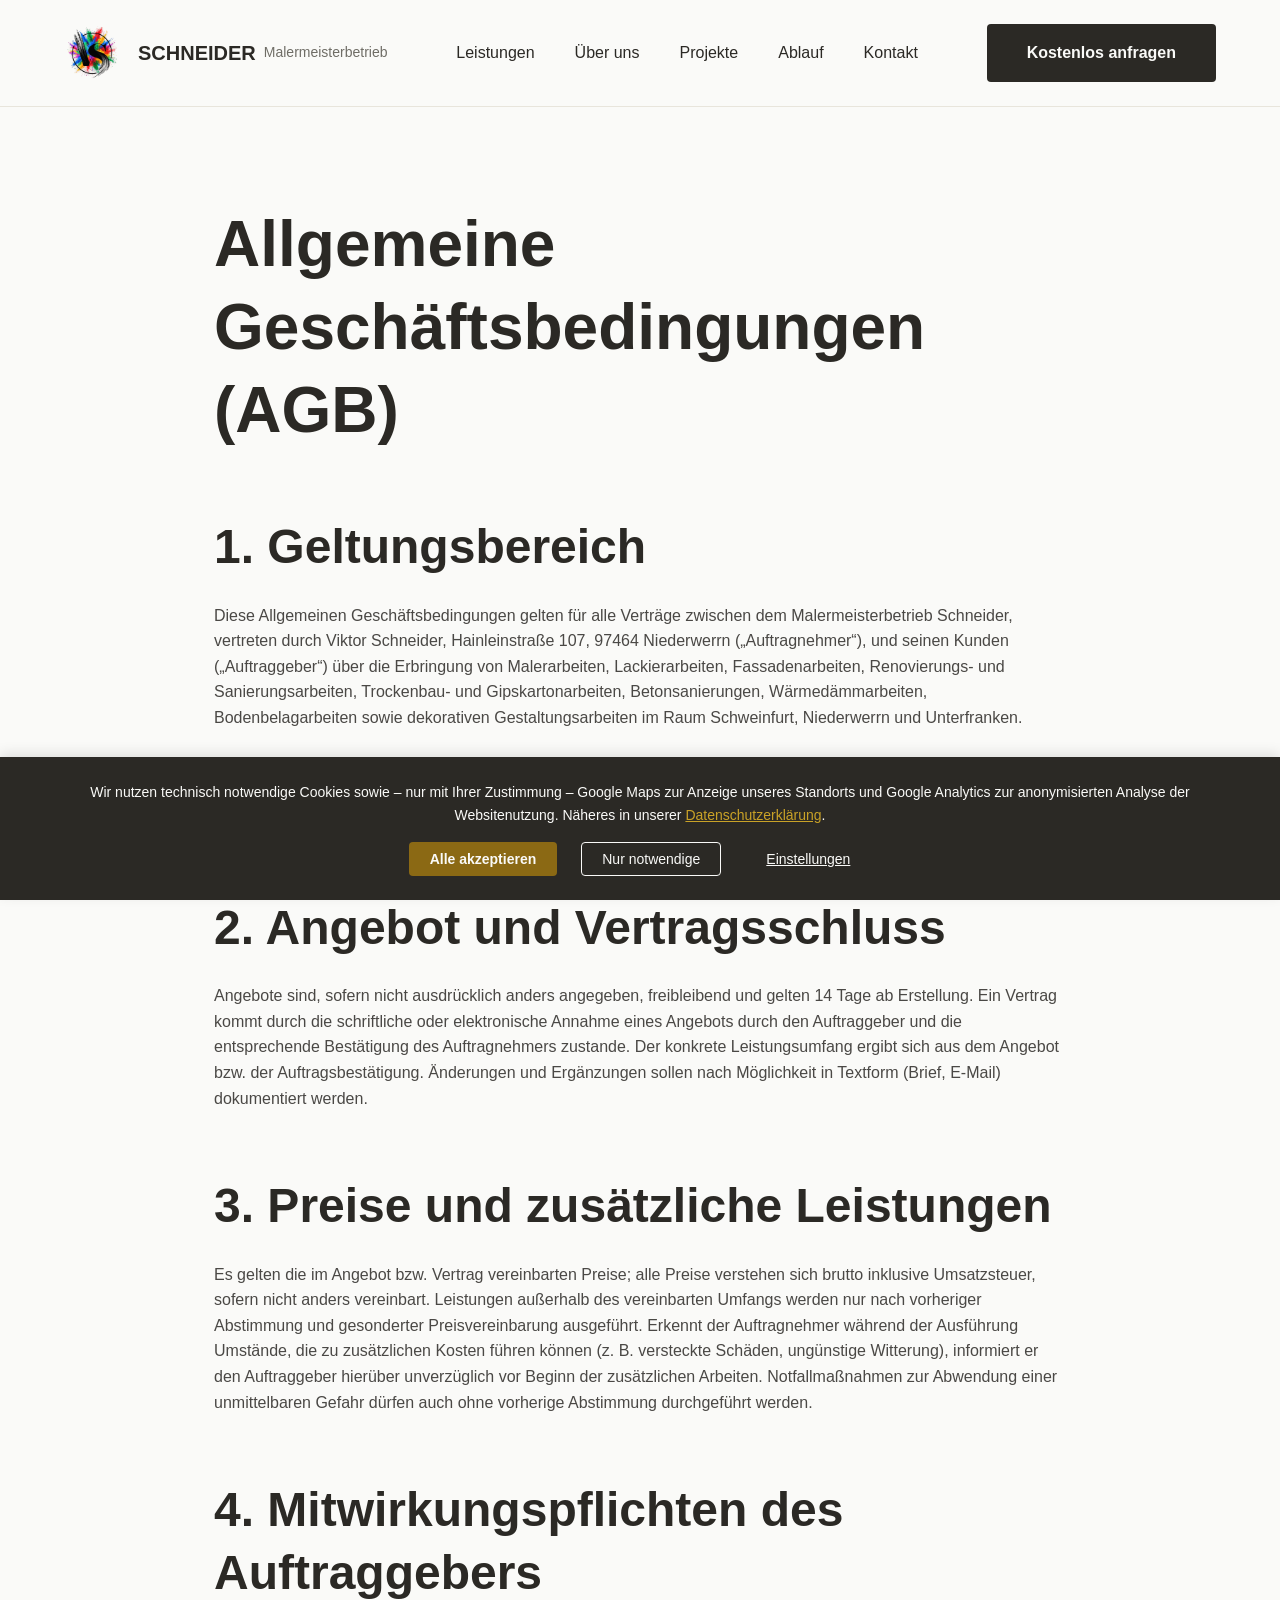
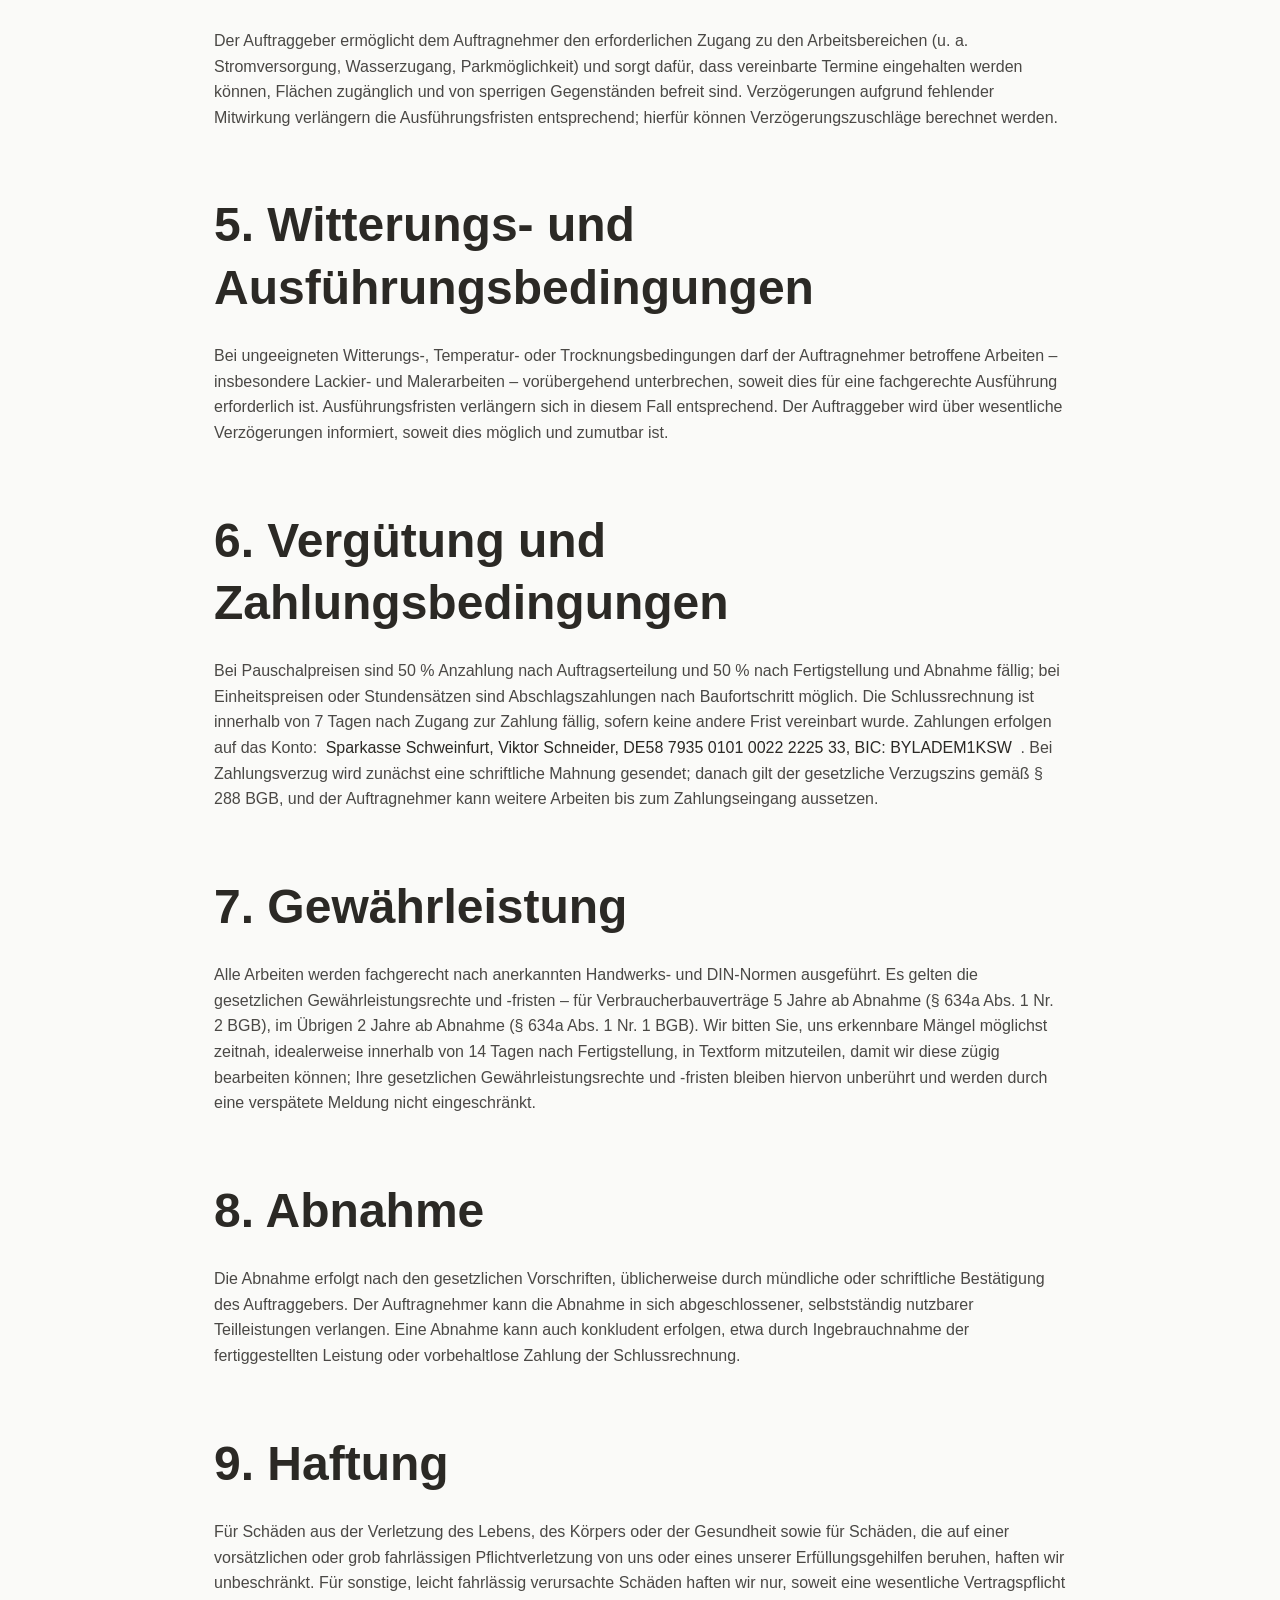
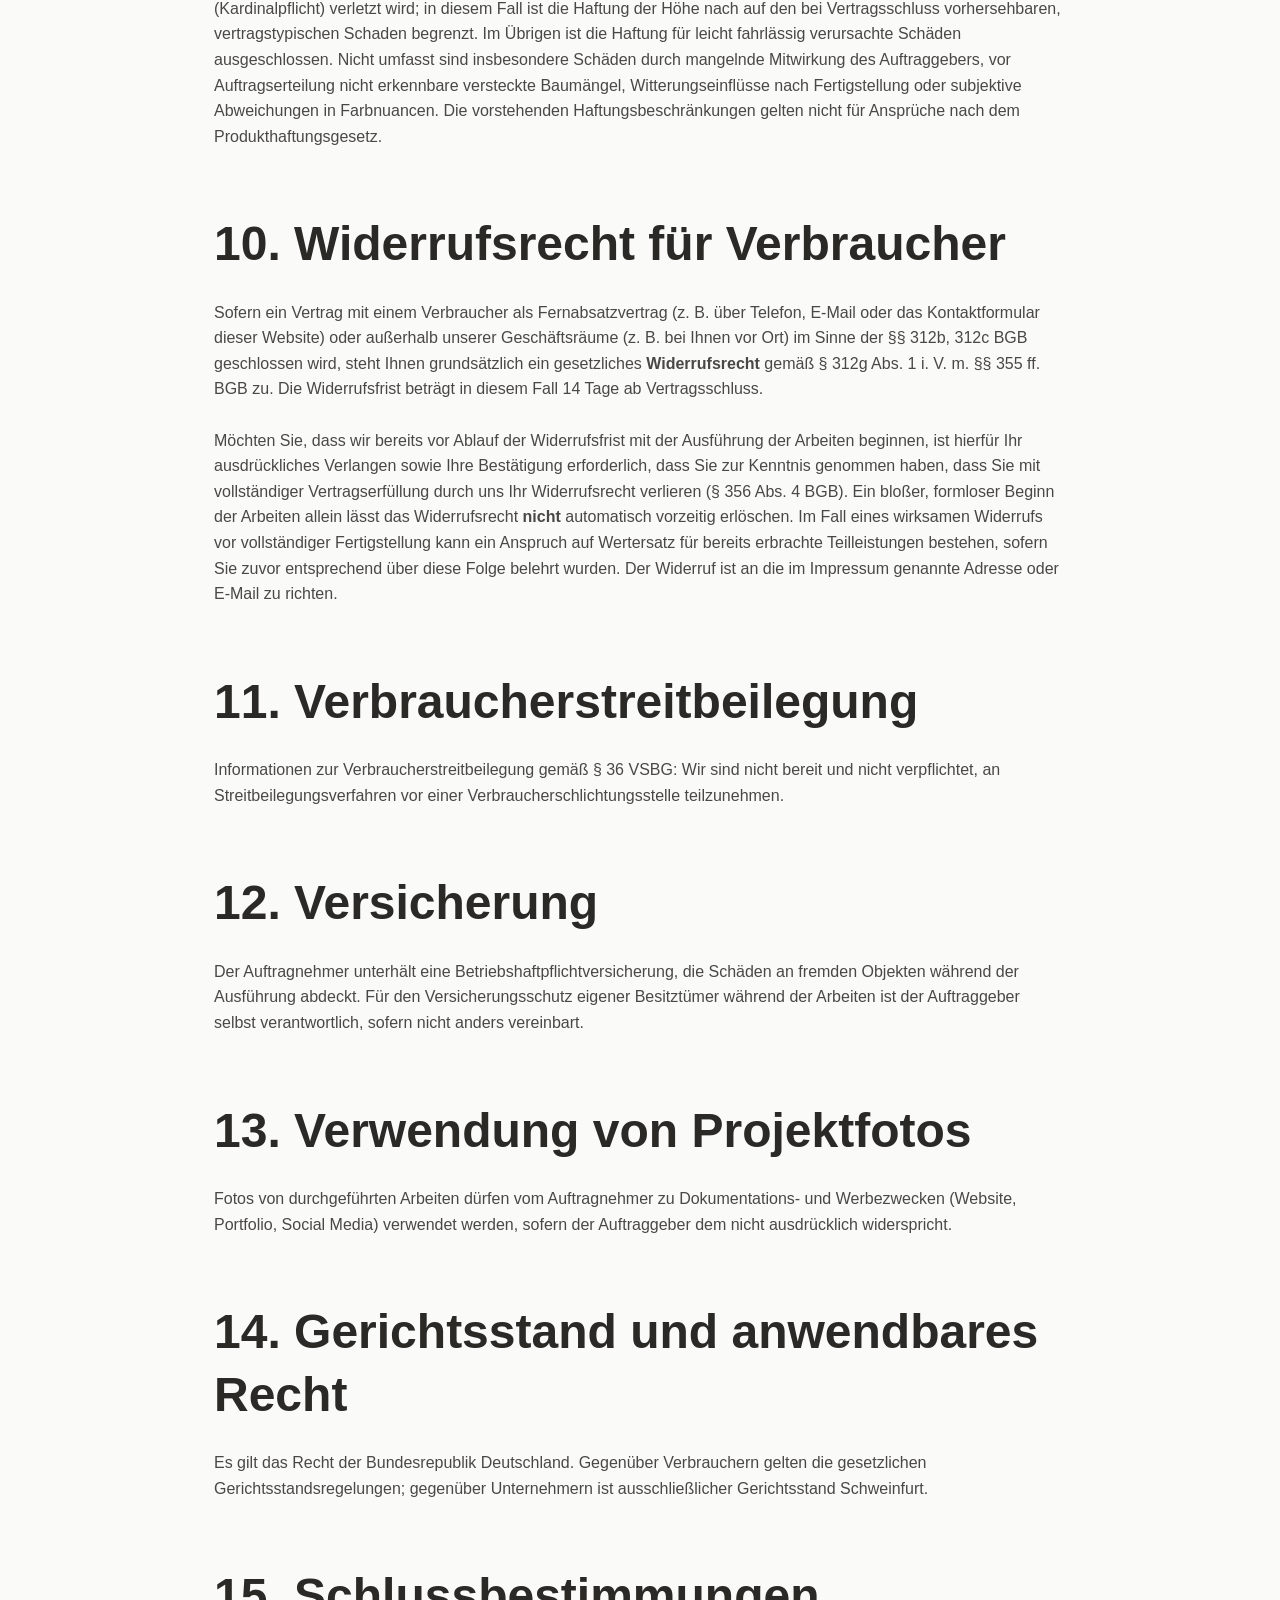
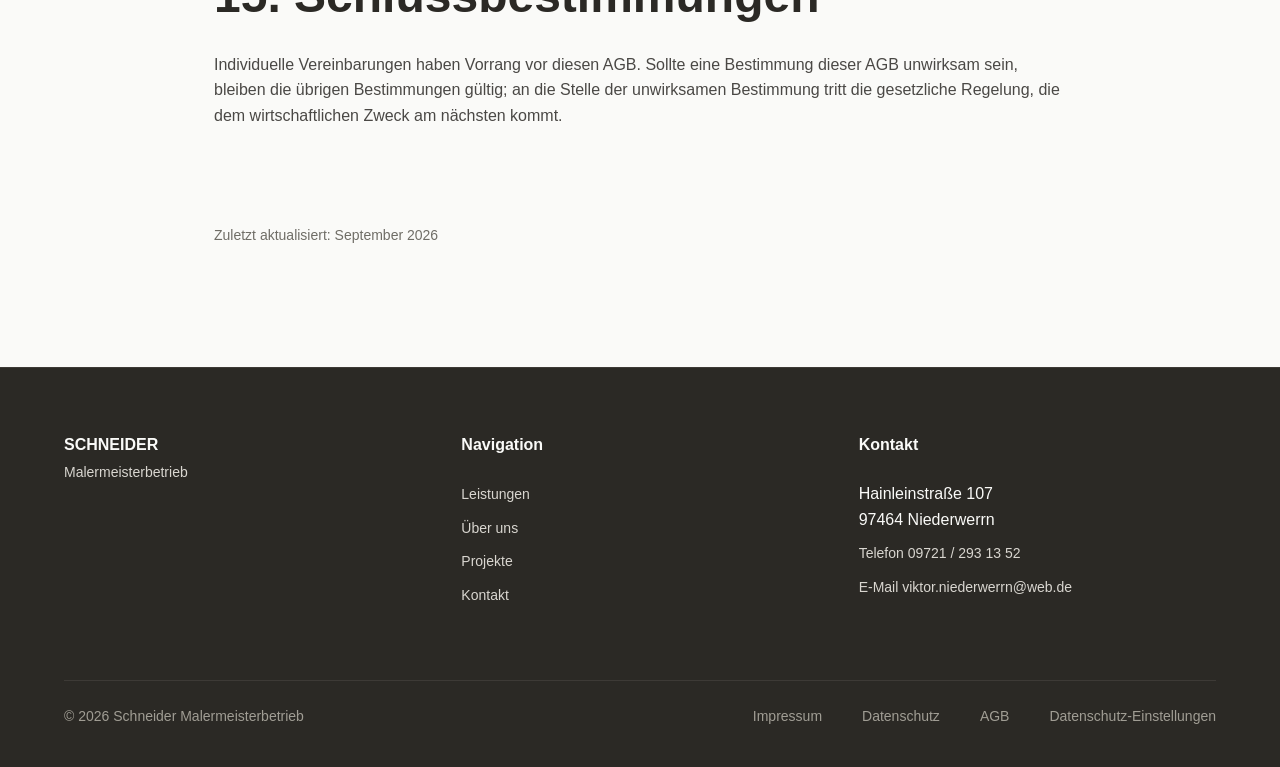
==== commit d06919b9: "Update contact phone number in footer" ====
--- a/agb.html
+++ b/agb.html
@@ -179,7 +179,7 @@
                     <h3 class="footer-heading">Kontakt</h3>
                     <ul>
                         <li>Hainleinstraße 107<br>97464 Niederwerrn</li>
-                        <li><a href="tel:+491763132947">Telefon +49 176 3132947</a></li>
+                        <li><a href="tel:+491763132947">Telefon 09721 / 293 13 52</a></li>
                         <li><a href="mailto:viktor.niederwerrn@web.de">E-Mail viktor.niederwerrn@web.de</a></li>
                     </ul>
                 </div>
